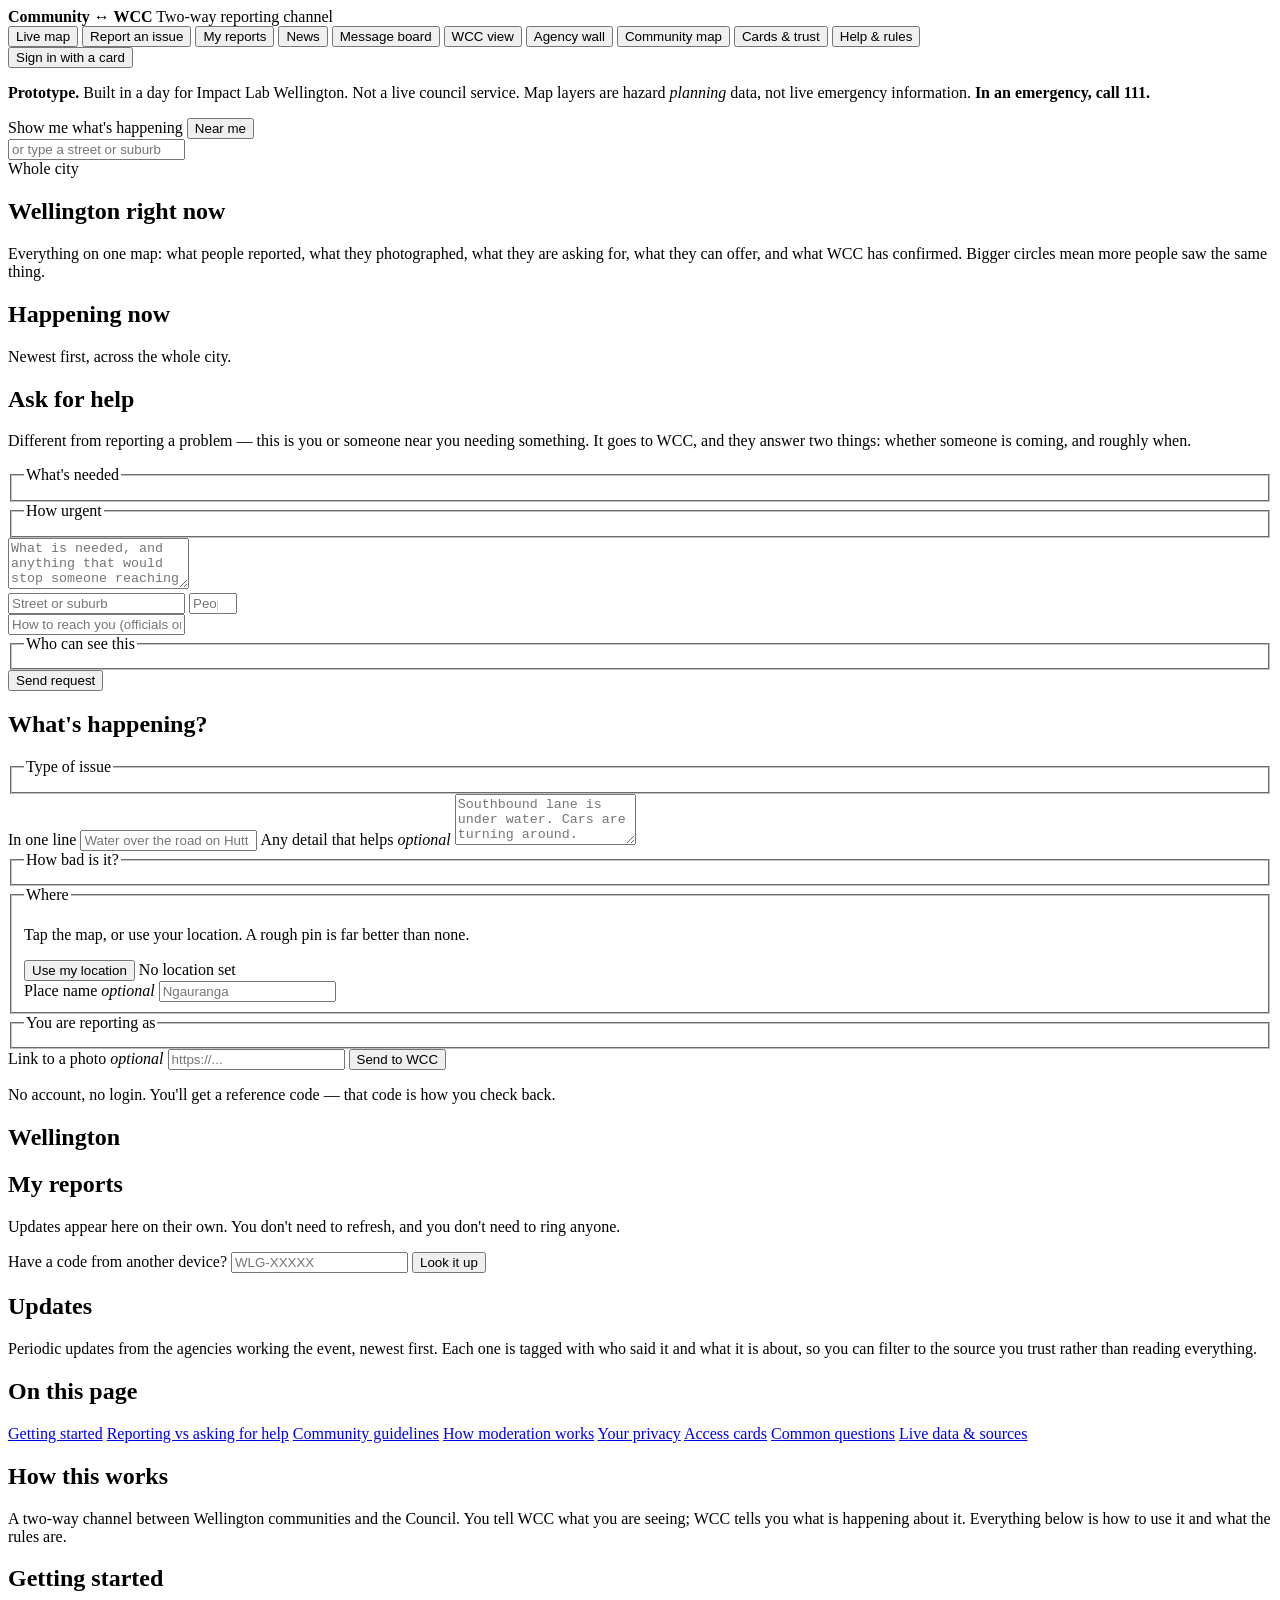
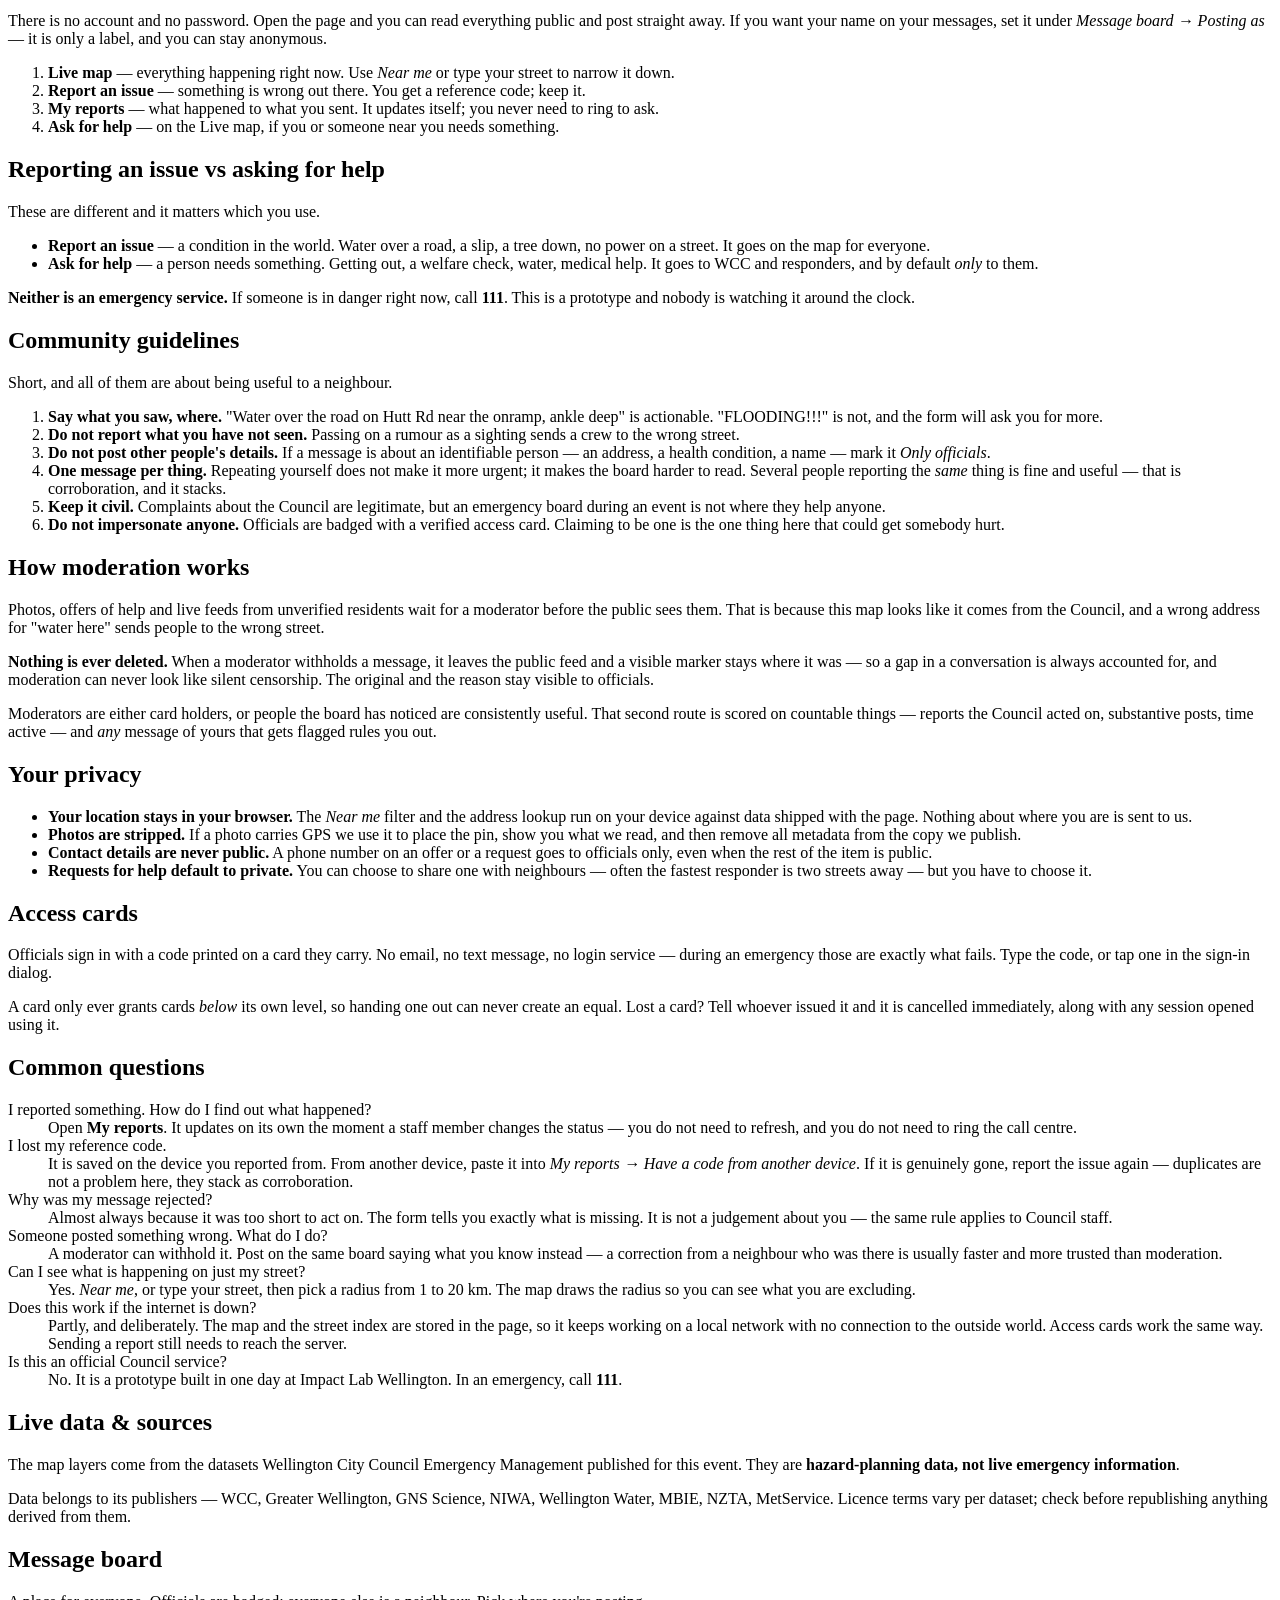
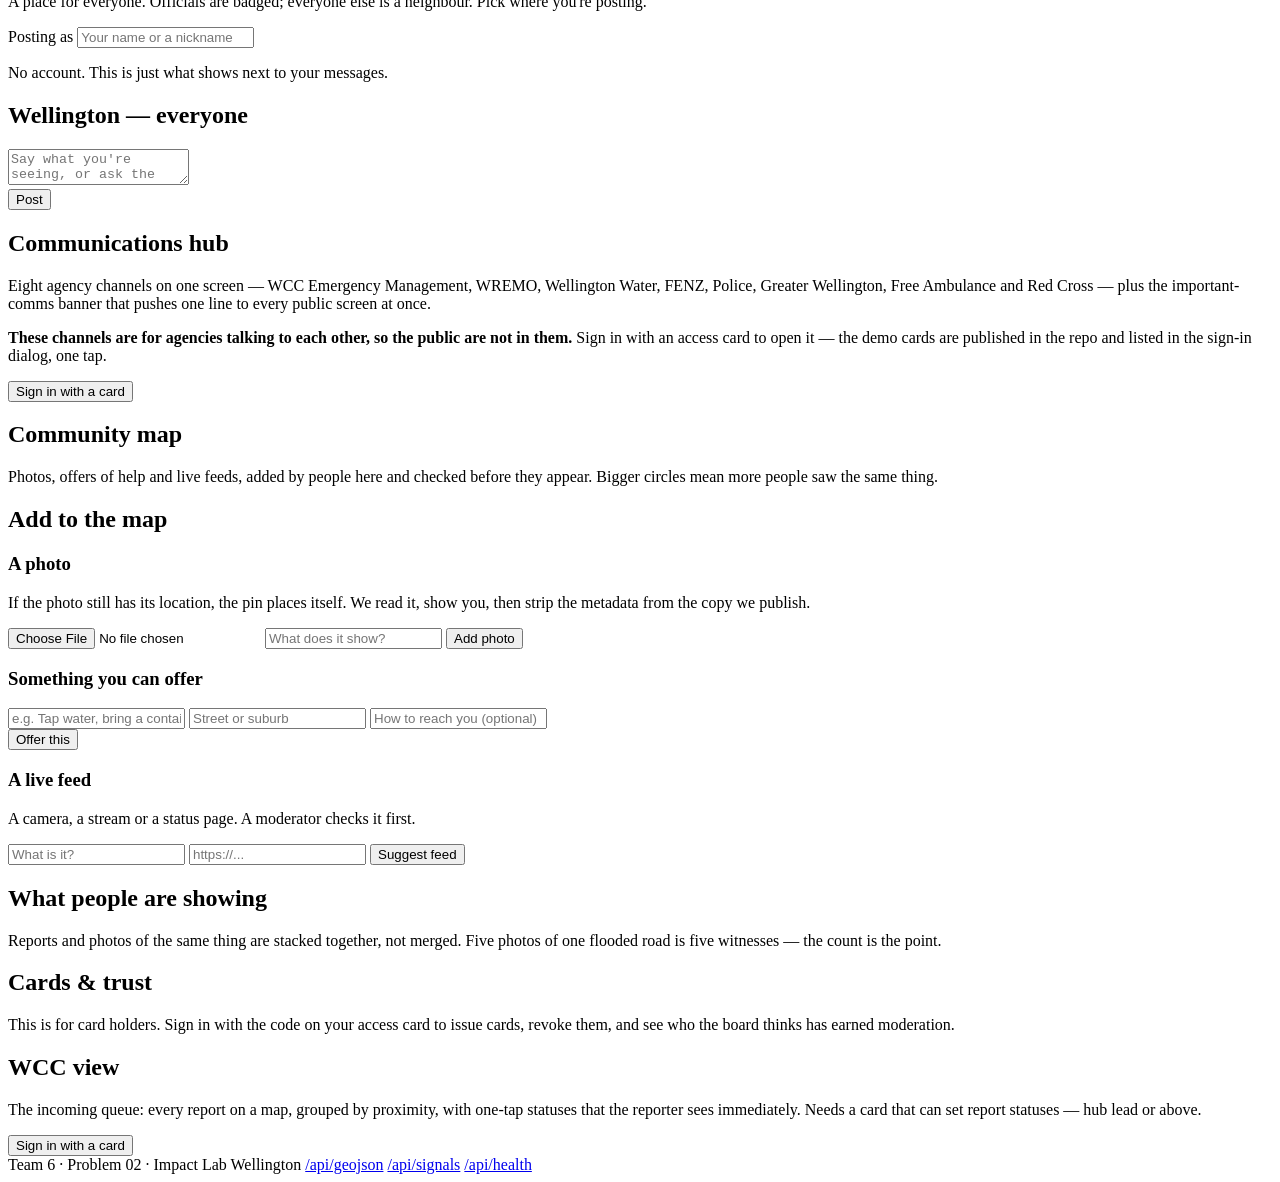
==== web/index.html @ d77b5180 "Restore the comms hub, add agency-tagged news, and an on-site help section The Agency wall and WCC v" ====
<!doctype html>
<html lang="en-NZ">
<head>
<meta charset="utf-8">
<meta name="viewport" content="width=device-width, initial-scale=1, viewport-fit=cover">
<title>Report to WCC — two-way community channel</title>
<meta name="description" content="Report local conditions to Wellington City Council and see what happens to your report. Impact Lab Wellington, Team 6, Problem 02.">
<meta name="color-scheme" content="light dark">
<!-- Inline data URI, not a file: keeps the app to three assets and avoids a
     404 on every page load. -->
<link rel="icon" href="data:image/svg+xml,%3Csvg xmlns='http://www.w3.org/2000/svg' viewBox='0 0 32 32'%3E%3Crect width='32' height='32' rx='7' fill='%230b5cd5'/%3E%3Cpath d='M9 12h14M9 17h10' stroke='white' stroke-width='2.6' stroke-linecap='round'/%3E%3Ccircle cx='22' cy='21' r='3.4' fill='%234cc38a'/%3E%3C/svg%3E">
<link rel="stylesheet" href="/styles.css">
</head>
<body>

<header class="topbar">
  <div class="brand">
    <span class="mark" aria-hidden="true"></span>
    <div>
      <strong>Community &harr; WCC</strong>
      <span class="sub">Two-way reporting channel</span>
    </div>
  </div>
  <nav class="tabs" role="tablist">
    <button class="tab is-active" data-view="live" role="tab">Live map</button>
    <button class="tab" data-view="report" role="tab">Report an issue</button>
    <button class="tab" data-view="mine" role="tab">My reports <span class="pill" id="mine-count" hidden></span></button>
    <button class="tab" data-view="news" role="tab">News</button>
    <button class="tab" data-view="board" role="tab">Message board</button>
    <button class="tab" data-view="ops" role="tab">WCC view</button>
    <button class="tab" data-view="wall" role="tab">Agency wall</button>
    <button class="tab" data-view="community" role="tab">Community map</button>
    <button class="tab" data-view="cards" role="tab">Cards &amp; trust</button>
    <button class="tab" data-view="help" role="tab">Help &amp; rules</button>
  </nav>
  <div class="whoarea">
    <span class="rolebadge" id="role-badge" hidden></span>
    <button class="btn ghost compact" id="signin-btn">Sign in with a card</button>
    <button class="btn ghost compact" id="signout-btn" hidden>Sign out</button>
  </div>
</header>

<!-- Redeem a printed card. No password, no email: the code on the card is the
     whole credential, which is what makes it work with no connectivity to an
     identity provider. -->
<dialog id="signin-dialog">
  <form method="dialog" id="signin-form">
    <h2>Sign in with your card</h2>
    <p class="hint">
      Type the code printed on your access card. It works with no email, no
      text message and no internet — only this server.
    </p>
    <label>
      <span>Card code</span>
      <input id="card-code" placeholder="WCC-XXXX-XXXX-XXXX" maxlength="24"
             autocomplete="off" spellcheck="false">
    </label>
    <p class="error" id="signin-error" hidden></p>

    <div id="demo-cards" hidden>
      <p class="hint" style="margin-bottom:6px">
        <strong>Trying this out?</strong> These demo cards are published in the
        repo. Tap one to sign straight in.
      </p>
      <div class="chips" id="demo-card-list"></div>
    </div>

    <div class="row" style="justify-content:flex-end">
      <button class="btn ghost compact" value="cancel" type="submit">Cancel</button>
      <button class="btn primary compact" id="signin-go" type="button">Sign in</button>
    </div>
  </form>
</dialog>

<!-- Important comms banner. Officials publish one line; it appears at the top
     of every surface at once. Hidden until there is one. -->
<div class="commsbanner" id="comms-banner" role="alert" hidden>
  <span class="cb-tag" id="cb-tag"></span>
  <span class="cb-text" id="cb-text"></span>
  <span class="cb-meta" id="cb-meta"></span>
</div>

<p class="disclaimer" role="note">
  <strong>Prototype.</strong> Built in a day for Impact Lab Wellington. Not a live council service.
  Map layers are hazard <em>planning</em> data, not live emergency information.
  <strong>In an emergency, call 111.</strong>
</p>

<!-- Near-me filter. The coordinates are used in this browser only: filtering
     happens client-side against data the page already has, and nothing about
     where you are is ever sent to the server. -->
<div class="nearbar" id="nearbar">
  <span class="nb-label">Show me what's happening</span>
  <button class="btn ghost compact" id="near-locate">Near me</button>
  <form id="near-form" class="nb-form">
    <input id="near-address" list="near-places" maxlength="80"
           placeholder="or type a street or suburb" autocomplete="off">
    <datalist id="near-places"></datalist>
  </form>
  <div class="chips" id="near-radius"></div>
  <span class="nb-state" id="near-state">Whole city</span>
  <button class="btn ghost compact" id="near-clear" hidden>Show everywhere</button>
</div>

<main>

  <!-- ── Live map: one page, everything happening ───────────── -->
  <section class="view is-active" id="view-live">
    <div class="split live">
      <div class="mapwrap card">
        <div class="maphead">
          <h1>Wellington right now</h1>
          <span class="counter" id="live-counter"></span>
        </div>
        <div class="layers" id="live-layers"></div>
        <div id="map-live" class="map tall"></div>
        <p class="attrib">
          Everything on one map: what people reported, what they photographed,
          what they are asking for, what they can offer, and what WCC has
          confirmed. Bigger circles mean more people saw the same thing.
        </p>
      </div>

      <div class="card scroller">
        <h2>Happening now</h2>
        <p class="hint" id="live-scope">Newest first, across the whole city.</p>
        <div id="live-feed" class="stack"></div>
      </div>
    </div>

    <div class="card adapt" id="adapt-panel" hidden>
      <div class="adapt-head">
        <h2>Climate &amp; equity signal</h2>
        <span class="tag t-private" id="adapt-sample"></span>
      </div>
      <p class="hint" id="adapt-caveat"></p>
      <div id="adapt-findings" class="stack"></div>
      <p class="attrib" id="adapt-sources"></p>
    </div>

    <div class="split live-forms">
      <form class="card" id="help-form">
        <h2>Ask for help</h2>
        <p class="hint">
          Different from reporting a problem — this is you or someone near you
          needing something. It goes to WCC, and they answer two things: whether
          someone is coming, and roughly when.
        </p>
        <fieldset><legend>What's needed</legend><div class="chips" id="need-kinds"></div></fieldset>
        <fieldset><legend>How urgent</legend><div class="chips" id="need-urgency"></div></fieldset>
        <textarea id="help-detail" rows="3" maxlength="1000"
                  placeholder="What is needed, and anything that would stop someone reaching you"></textarea>
        <div class="row">
          <input id="help-place" maxlength="120" placeholder="Street or suburb">
          <input id="help-people" type="number" min="1" max="99" placeholder="People">
        </div>
        <input id="help-contact" maxlength="120" placeholder="How to reach you (officials only)">
        <fieldset><legend>Who can see this</legend><div class="chips" id="help-visibility"></div></fieldset>
        <button class="btn primary" type="submit">Send request</button>
        <p class="error" id="help-error" hidden></p>
        <p class="ok" id="help-ok" hidden></p>
      </form>

      <form class="card" id="issue-form" hidden>
        <h2>Publish an issue</h2>
        <p class="hint">
          WCC confirming something itself, so the map shows what the council
          knows as well as what the public reported.
        </p>
        <input id="issue-title" maxlength="200" placeholder="e.g. Hutt Road southbound lane closed">
        <textarea id="issue-detail" rows="3" maxlength="1000" placeholder="What people need to know"></textarea>
        <input id="issue-place" maxlength="120" placeholder="Street or suburb">
        <fieldset><legend>State</legend><div class="chips" id="issue-states"></div></fieldset>
        <button class="btn primary" type="submit">Publish</button>
        <p class="error" id="issue-error" hidden></p>
      </form>
    </div>
  </section>

  <!-- ── Report ─────────────────────────────────────────────── -->
  <section class="view" id="view-report">
    <div class="split">
      <form id="report-form" class="card" autocomplete="off">
        <h1>What's happening?</h1>

        <fieldset>
          <legend>Type of issue</legend>
          <div class="chips" id="issue-types"></div>
        </fieldset>

        <label>
          <span>In one line</span>
          <input name="title" maxlength="200" required
                 placeholder="Water over the road on Hutt Road">
        </label>

        <label>
          <span>Any detail that helps <em>optional</em></span>
          <textarea name="description" rows="3" maxlength="2000"
                    placeholder="Southbound lane is under water. Cars are turning around."></textarea>
        </label>

        <fieldset>
          <legend>How bad is it?</legend>
          <div class="chips" id="severities"></div>
        </fieldset>

        <fieldset class="location">
          <legend>Where</legend>
          <p class="hint">Tap the map, or use your location. A rough pin is far better than none.</p>
          <div class="row">
            <button type="button" class="btn ghost" id="locate">Use my location</button>
            <output id="location-readout" class="readout">No location set</output>
          </div>
          <label>
            <span>Place name <em>optional</em></span>
            <input name="place_name" maxlength="200" placeholder="Ngauranga">
          </label>
        </fieldset>

        <fieldset>
          <legend>You are reporting as</legend>
          <div class="chips" id="reporter-kinds"></div>
        </fieldset>

        <label>
          <span>Link to a photo <em>optional</em></span>
          <input name="media_url" type="url" maxlength="2000" placeholder="https://...">
        </label>

        <button type="submit" class="btn primary" id="submit-btn">Send to WCC</button>
        <p class="formnote">
          No account, no login. You'll get a reference code — that code is how you check back.
        </p>
        <p class="error" id="report-error" hidden></p>
      </form>

      <div class="mapwrap card">
        <div class="maphead">
          <h2>Wellington</h2>
          <div class="legend" id="legend"></div>
        </div>
        <div id="map-report" class="map"></div>
        <p class="attrib" id="attrib"></p>
      </div>
    </div>

    <!-- success panel -->
    <div class="receipt card" id="receipt" hidden>
      <div class="tick" aria-hidden="true">✓</div>
      <h2>Received by Wellington City Council</h2>
      <p class="lede">Your reference code</p>
      <p class="ref" id="receipt-ref"></p>
      <p class="lede">Write it down or screenshot it. It's saved on this device too.</p>
      <div id="receipt-context" class="context"></div>
      <div class="row">
        <button class="btn primary" id="receipt-track">Track this report</button>
        <button class="btn ghost" id="receipt-again">Report something else</button>
      </div>
    </div>
  </section>

  <!-- ── My reports ─────────────────────────────────────────── -->
  <section class="view" id="view-mine">
    <div class="card">
      <h1>My reports</h1>
      <p class="hint">
        Updates appear here on their own. You don't need to refresh, and you don't need to ring anyone.
      </p>
      <form class="row lookup" id="lookup-form">
        <label class="grow">
          <span>Have a code from another device?</span>
          <input name="reference" placeholder="WLG-XXXXX" maxlength="9">
        </label>
        <button class="btn ghost" type="submit">Look it up</button>
      </form>
      <p class="error" id="lookup-error" hidden></p>
    </div>
    <div id="mine-list" class="stack"></div>
  </section>

  <!-- ── News: periodic updates, tagged by agency ───────────── -->
  <section class="view" id="view-news">
    <div class="card">
      <h1>Updates</h1>
      <p class="hint">
        Periodic updates from the agencies working the event, newest first.
        Each one is tagged with who said it and what it is about, so you can
        filter to the source you trust rather than reading everything.
      </p>
      <div class="filters">
        <div class="chips" id="news-categories"></div>
        <div class="chips" id="news-agencies"></div>
      </div>
    </div>

    <form class="card" id="news-form" hidden>
      <h2>Post an update</h2>
      <p class="hint">Published under an agency's name to the whole city.</p>
      <div class="chips" id="news-post-agency"></div>
      <div class="chips" id="news-post-category"></div>
      <input id="news-title" maxlength="200" placeholder="Headline">
      <textarea id="news-body" rows="3" maxlength="2000" placeholder="What people need to know"></textarea>
      <div class="row">
        <input id="news-area" maxlength="120" placeholder="Area (optional)">
        <input id="news-link" maxlength="500" placeholder="Link (optional)">
      </div>
      <button class="btn primary compact" type="submit">Publish update</button>
      <p class="error" id="news-error" hidden></p>
    </form>

    <div id="news-list" class="stack"></div>
  </section>

  <!-- ── Help, guidelines and rules ─────────────────────────── -->
  <section class="view" id="view-help">
    <div class="split help">
      <nav class="card helpnav">
        <h2>On this page</h2>
        <a href="#help-start">Getting started</a>
        <a href="#help-report">Reporting vs asking for help</a>
        <a href="#help-rules">Community guidelines</a>
        <a href="#help-mod">How moderation works</a>
        <a href="#help-privacy">Your privacy</a>
        <a href="#help-cards">Access cards</a>
        <a href="#help-faq">Common questions</a>
        <a href="#help-data">Live data &amp; sources</a>
      </nav>

      <div class="card helpdoc">
        <h1>How this works</h1>
        <p class="lede">
          A two-way channel between Wellington communities and the Council.
          You tell WCC what you are seeing; WCC tells you what is happening
          about it. Everything below is how to use it and what the rules are.
        </p>

        <h2 id="help-start">Getting started</h2>
        <p>
          There is no account and no password. Open the page and you can
          read everything public and post straight away. If you want your
          name on your messages, set it under <em>Message board → Posting
          as</em> — it is only a label, and you can stay anonymous.
        </p>
        <ol>
          <li><strong>Live map</strong> — everything happening right now.
              Use <em>Near me</em> or type your street to narrow it down.</li>
          <li><strong>Report an issue</strong> — something is wrong out there.
              You get a reference code; keep it.</li>
          <li><strong>My reports</strong> — what happened to what you sent.
              It updates itself; you never need to ring to ask.</li>
          <li><strong>Ask for help</strong> — on the Live map, if you or
              someone near you needs something.</li>
        </ol>

        <h2 id="help-report">Reporting an issue vs asking for help</h2>
        <p>
          These are different and it matters which you use.
        </p>
        <ul>
          <li><strong>Report an issue</strong> — a condition in the world.
              Water over a road, a slip, a tree down, no power on a street.
              It goes on the map for everyone.</li>
          <li><strong>Ask for help</strong> — a person needs something.
              Getting out, a welfare check, water, medical help. It goes to
              WCC and responders, and by default <em>only</em> to them.</li>
        </ul>
        <p>
          <strong>Neither is an emergency service.</strong> If someone is in
          danger right now, call <strong>111</strong>. This is a prototype and
          nobody is watching it around the clock.
        </p>

        <h2 id="help-rules">Community guidelines</h2>
        <p>Short, and all of them are about being useful to a neighbour.</p>
        <ol>
          <li><strong>Say what you saw, where.</strong> "Water over the road
              on Hutt Rd near the onramp, ankle deep" is actionable.
              "FLOODING!!!" is not, and the form will ask you for more.</li>
          <li><strong>Do not report what you have not seen.</strong> Passing on
              a rumour as a sighting sends a crew to the wrong street.</li>
          <li><strong>Do not post other people's details.</strong> If a
              message is about an identifiable person — an address, a health
              condition, a name — mark it <em>Only officials</em>.</li>
          <li><strong>One message per thing.</strong> Repeating yourself does
              not make it more urgent; it makes the board harder to read.
              Several people reporting the <em>same</em> thing is fine and
              useful — that is corroboration, and it stacks.</li>
          <li><strong>Keep it civil.</strong> Complaints about the Council are
              legitimate, but an emergency board during an event is not where
              they help anyone.</li>
          <li><strong>Do not impersonate anyone.</strong> Officials are badged
              with a verified access card. Claiming to be one is the one thing
              here that could get somebody hurt.</li>
        </ol>

        <h2 id="help-mod">How moderation works</h2>
        <p>
          Photos, offers of help and live feeds from unverified residents wait
          for a moderator before the public sees them. That is because this
          map looks like it comes from the Council, and a wrong address for
          "water here" sends people to the wrong street.
        </p>
        <p>
          <strong>Nothing is ever deleted.</strong> When a moderator withholds
          a message, it leaves the public feed and a visible marker stays where
          it was — so a gap in a conversation is always accounted for, and
          moderation can never look like silent censorship. The original and
          the reason stay visible to officials.
        </p>
        <p>
          Moderators are either card holders, or people the board has noticed
          are consistently useful. That second route is scored on countable
          things — reports the Council acted on, substantive posts, time active
          — and <em>any</em> message of yours that gets flagged rules you out.
        </p>

        <h2 id="help-privacy">Your privacy</h2>
        <ul>
          <li><strong>Your location stays in your browser.</strong> The
              <em>Near me</em> filter and the address lookup run on your
              device against data shipped with the page. Nothing about where
              you are is sent to us.</li>
          <li><strong>Photos are stripped.</strong> If a photo carries GPS we
              use it to place the pin, show you what we read, and then remove
              all metadata from the copy we publish.</li>
          <li><strong>Contact details are never public.</strong> A phone
              number on an offer or a request goes to officials only, even
              when the rest of the item is public.</li>
          <li><strong>Requests for help default to private.</strong> You can
              choose to share one with neighbours — often the fastest
              responder is two streets away — but you have to choose it.</li>
        </ul>

        <h2 id="help-cards">Access cards</h2>
        <p>
          Officials sign in with a code printed on a card they carry. No email,
          no text message, no login service — during an emergency those are
          exactly what fails. Type the code, or tap one in the sign-in dialog.
        </p>
        <p>
          A card only ever grants cards <em>below</em> its own level, so
          handing one out can never create an equal. Lost a card? Tell whoever
          issued it and it is cancelled immediately, along with any session
          opened using it.
        </p>

        <h2 id="help-faq">Common questions</h2>
        <dl class="faq">
          <dt>I reported something. How do I find out what happened?</dt>
          <dd>Open <strong>My reports</strong>. It updates on its own the
              moment a staff member changes the status — you do not need to
              refresh, and you do not need to ring the call centre.</dd>

          <dt>I lost my reference code.</dt>
          <dd>It is saved on the device you reported from. From another
              device, paste it into <em>My reports → Have a code from another
              device</em>. If it is genuinely gone, report the issue again —
              duplicates are not a problem here, they stack as corroboration.</dd>

          <dt>Why was my message rejected?</dt>
          <dd>Almost always because it was too short to act on. The form tells
              you exactly what is missing. It is not a judgement about you —
              the same rule applies to Council staff.</dd>

          <dt>Someone posted something wrong. What do I do?</dt>
          <dd>A moderator can withhold it. Post on the same board saying what
              you know instead — a correction from a neighbour who was there
              is usually faster and more trusted than moderation.</dd>

          <dt>Can I see what is happening on just my street?</dt>
          <dd>Yes. <em>Near me</em>, or type your street, then pick a radius
              from 1 to 20 km. The map draws the radius so you can see what
              you are excluding.</dd>

          <dt>Does this work if the internet is down?</dt>
          <dd>Partly, and deliberately. The map and the street index are
              stored in the page, so it keeps working on a local network with
              no connection to the outside world. Access cards work the same
              way. Sending a report still needs to reach the server.</dd>

          <dt>Is this an official Council service?</dt>
          <dd>No. It is a prototype built in one day at Impact Lab Wellington.
              In an emergency, call <strong>111</strong>.</dd>
        </dl>

        <h2 id="help-data">Live data &amp; sources</h2>
        <p>
          The map layers come from the datasets Wellington City Council
          Emergency Management published for this event. They are
          <strong>hazard-planning data, not live emergency information</strong>.
        </p>
        <ul class="links" id="help-links"></ul>
        <p class="attrib">
          Data belongs to its publishers — WCC, Greater Wellington, GNS
          Science, NIWA, Wellington Water, MBIE, NZTA, MetService. Licence
          terms vary per dataset; check before republishing anything derived
          from them.
        </p>
      </div>
    </div>
  </section>

  <!-- ── Message board (public) ─────────────────────────────── -->
  <section class="view" id="view-board">
    <div class="split boards">
      <div class="card">
        <h1>Message board</h1>
        <p class="hint">
          A place for everyone. Officials are badged; everyone else is a neighbour.
          Pick where you're posting.
        </p>
        <div class="channels" id="board-channels"></div>
        <div class="whoami">
          <label>
            <span>Posting as</span>
            <input id="display-name" maxlength="80" placeholder="Your name or a nickname">
          </label>
          <p class="hint">No account. This is just what shows next to your messages.</p>
        </div>
      </div>

      <div class="card chatpane">
        <div class="chathead">
          <h2 id="board-title">Wellington — everyone</h2>
          <span class="counter" id="board-count"></span>
        </div>
        <div class="messages" id="board-messages"></div>
        <form class="composer" id="board-composer">
          <textarea id="board-body" rows="2" maxlength="2000"
                    placeholder="Say what you're seeing, or ask the neighbourhood…"></textarea>
          <div class="composer-row">
            <div class="chips" id="board-visibility"></div>
            <button class="btn primary compact" type="submit">Post</button>
          </div>
          <p class="hint" id="visibility-hint"></p>
          <p class="error" id="board-error" hidden></p>
        </form>
      </div>
    </div>
  </section>

  <!-- ── Agency wall (officials) ────────────────────────────── -->
  <section class="view" id="view-wall">
    <div id="wall-locked" class="card locked">
      <h1>Communications hub</h1>
      <p class="hint">
        Eight agency channels on one screen — WCC Emergency Management, WREMO,
        Wellington Water, FENZ, Police, Greater Wellington, Free Ambulance and
        Red Cross — plus the important-comms banner that pushes one line to
        every public screen at once.
      </p>
      <p class="hint">
        <strong>These channels are for agencies talking to each other, so the
        public are not in them.</strong> Sign in with an access card to open it —
        the demo cards are published in the repo and listed in the sign-in
        dialog, one tap.
      </p>
      <button class="btn primary compact" id="wall-signin">Sign in with a card</button>
    </div>

    <div id="wall-panel" hidden>
    <div class="card bannerctl">
      <h1>Important comms</h1>
      <p class="hint">
        One line, pushed to the top of every public screen at once. Clearing it is
        another entry in the log, not a deletion — you can always say what was
        showing and for how long.
      </p>
      <form class="row" id="banner-form">
        <div class="chips" id="banner-levels"></div>
        <input id="banner-text" class="grow" maxlength="500"
               placeholder="e.g. Orange heavy rain warning until 8pm…">
        <button class="btn primary compact" type="submit">Publish</button>
        <button class="btn ghost compact" type="button" id="banner-clear">Clear</button>
      </form>
    </div>

    <p class="demowarn">
      <strong>Demo data.</strong> These are real agencies, but every message below is
      invented for this prototype. None of these organisations wrote any of it, and
      it does not describe a real incident.
    </p>

    <div class="wall" id="agency-wall"></div>
    </div>
  </section>

  <!-- ── Community map ──────────────────────────────────────── -->
  <section class="view" id="view-community">
    <div class="split wide">
      <div class="mapwrap card">
        <div class="maphead">
          <h2>Community map</h2>
          <span class="counter" id="community-counter"></span>
        </div>
        <div id="map-community" class="map"></div>
        <p class="attrib">
          Photos, offers of help and live feeds, added by people here and checked
          before they appear. Bigger circles mean more people saw the same thing.
        </p>
      </div>

      <div class="card scroller">
        <div id="mod-queue-wrap" hidden>
          <h2>Waiting for you <span class="pill" id="queue-count">0</span></h2>
          <p class="hint">
            Nothing here is public yet. Approving puts it on the map; declining
            leaves it visible to its author and to you, never deleted.
          </p>
          <div id="mod-queue" class="stack"></div>
          <hr style="border:0;border-top:1px solid var(--line);margin:16px 0">
        </div>

        <h2>Add to the map</h2>

        <form id="evidence-form" class="community-form">
          <h3>A photo</h3>
          <p class="hint" id="exif-hint">
            If the photo still has its location, the pin places itself. We read it,
            show you, then strip the metadata from the copy we publish.
          </p>
          <input type="file" id="evidence-file" accept="image/jpeg,image/png">
          <input id="evidence-caption" maxlength="200" placeholder="What does it show?">
          <p class="exifreadout" id="exif-readout" hidden></p>
          <button class="btn primary compact" type="submit">Add photo</button>
          <p class="error" id="evidence-error" hidden></p>
        </form>

        <form id="resource-form" class="community-form">
          <h3>Something you can offer</h3>
          <div class="chips" id="resource-kinds"></div>
          <input id="resource-detail" maxlength="200" placeholder="e.g. Tap water, bring a container">
          <input id="resource-place" maxlength="120" placeholder="Street or suburb">
          <input id="resource-contact" maxlength="120" placeholder="How to reach you (optional)">
          <div class="chips" id="resource-visibility"></div>
          <button class="btn primary compact" type="submit">Offer this</button>
          <p class="error" id="resource-error" hidden></p>
        </form>

        <form id="feed-form" class="community-form">
          <h3>A live feed</h3>
          <p class="hint">A camera, a stream or a status page. A moderator checks it first.</p>
          <div class="chips" id="feed-kinds"></div>
          <input id="feed-label" maxlength="120" placeholder="What is it?">
          <input id="feed-url" type="url" maxlength="500" placeholder="https://...">
          <button class="btn primary compact" type="submit">Suggest feed</button>
          <p class="error" id="feed-error" hidden></p>
        </form>
      </div>
    </div>

    <div class="card" style="margin-top:16px">
      <h2>What people are showing</h2>
      <p class="hint">
        Reports and photos of the same thing are stacked together, not merged.
        Five photos of one flooded road is five witnesses — the count is the point.
      </p>
      <div id="stack-list" class="stack"></div>
    </div>
  </section>

  <!-- ── Cards & trust (card holders only) ──────────────────── -->
  <section class="view" id="view-cards">
    <div id="cards-locked" class="card">
      <h1>Cards &amp; trust</h1>
      <p class="hint">
        This is for card holders. Sign in with the code on your access card to
        issue cards, revoke them, and see who the board thinks has earned
        moderation.
      </p>
    </div>

    <div id="cards-panel" hidden>
      <div class="split boards">
        <div class="card">
          <h1>Issue a card</h1>
          <p class="hint">
            Hand the printed card over in person. Whoever holds it is that
            person, so treat it like a key — and revoke it the moment it goes
            missing.
          </p>
          <form id="issue-form">
            <label>
              <span>Who is it for</span>
              <input id="issue-holder" maxlength="80" placeholder="Name or role, e.g. Aro Valley hub lead">
            </label>
            <fieldset>
              <legend>Permission level</legend>
              <div class="chips" id="issue-roles"></div>
            </fieldset>
            <label>
              <span>Note <em>optional</em></span>
              <input id="issue-note" maxlength="200" placeholder="Why this card exists">
            </label>
            <button class="btn primary" type="submit">Issue card</button>
            <p class="error" id="issue-error" hidden></p>
          </form>
        </div>

        <div class="card">
          <h2>Issued cards</h2>
          <p class="hint">Codes are never shown again — only their hashes are kept.</p>
          <div id="cards-list" class="stack"></div>
        </div>
      </div>

      <div class="card" style="margin-top:16px">
        <h2>Earned trust</h2>
        <p class="hint">
          Who the board thinks is worth moderation, scored on countable
          behaviour. Any message of theirs that has been flagged rules them out
          entirely. Automation can grant a community moderator card and nothing
          higher — a moderator cannot issue cards, so the bot can never
          manufacture an official.
        </p>
        <div class="row">
          <button class="btn primary compact" id="trust-run">Promote everyone eligible</button>
          <span class="at" id="trust-summary"></span>
        </div>
        <div id="trust-list" class="stack"></div>
      </div>
    </div>
  </section>

  <!-- ── WCC ops ────────────────────────────────────────────── -->
  <section class="view" id="view-ops">
    <div id="ops-locked" class="card locked">
      <h1>WCC view</h1>
      <p class="hint">
        The incoming queue: every report on a map, grouped by proximity, with
        one-tap statuses that the reporter sees immediately. Needs a card that
        can set report statuses — hub lead or above.
      </p>
      <button class="btn primary compact" id="ops-signin">Sign in with a card</button>
    </div>

    <div id="ops-panel" hidden>
    <div class="split wide">
      <div class="mapwrap card">
        <div class="maphead">
          <h2>Incoming reports</h2>
          <span class="counter" id="ops-counter"></span>
        </div>
        <div id="map-ops" class="map"></div>
        <p class="attrib">Click a pin to open the report.</p>
      </div>
      <div class="card scroller">
        <h2>Queue</h2>
        <p class="hint">
          Reports within 250&nbsp;m of each other, of the same type, inside six hours are
          grouped as one issue. Tap a status — the reporter sees it immediately.
        </p>
        <div id="ops-list" class="stack"></div>
      </div>
    </div>
    </div>
  </section>

</main>

<footer>
  <span>Team 6 · Problem 02 · Impact Lab Wellington</span>
  <a href="/api/geojson">/api/geojson</a>
  <a href="/api/signals">/api/signals</a>
  <a href="/api/health">/api/health</a>
</footer>

<script src="/app.js"></script>
</body>
</html>
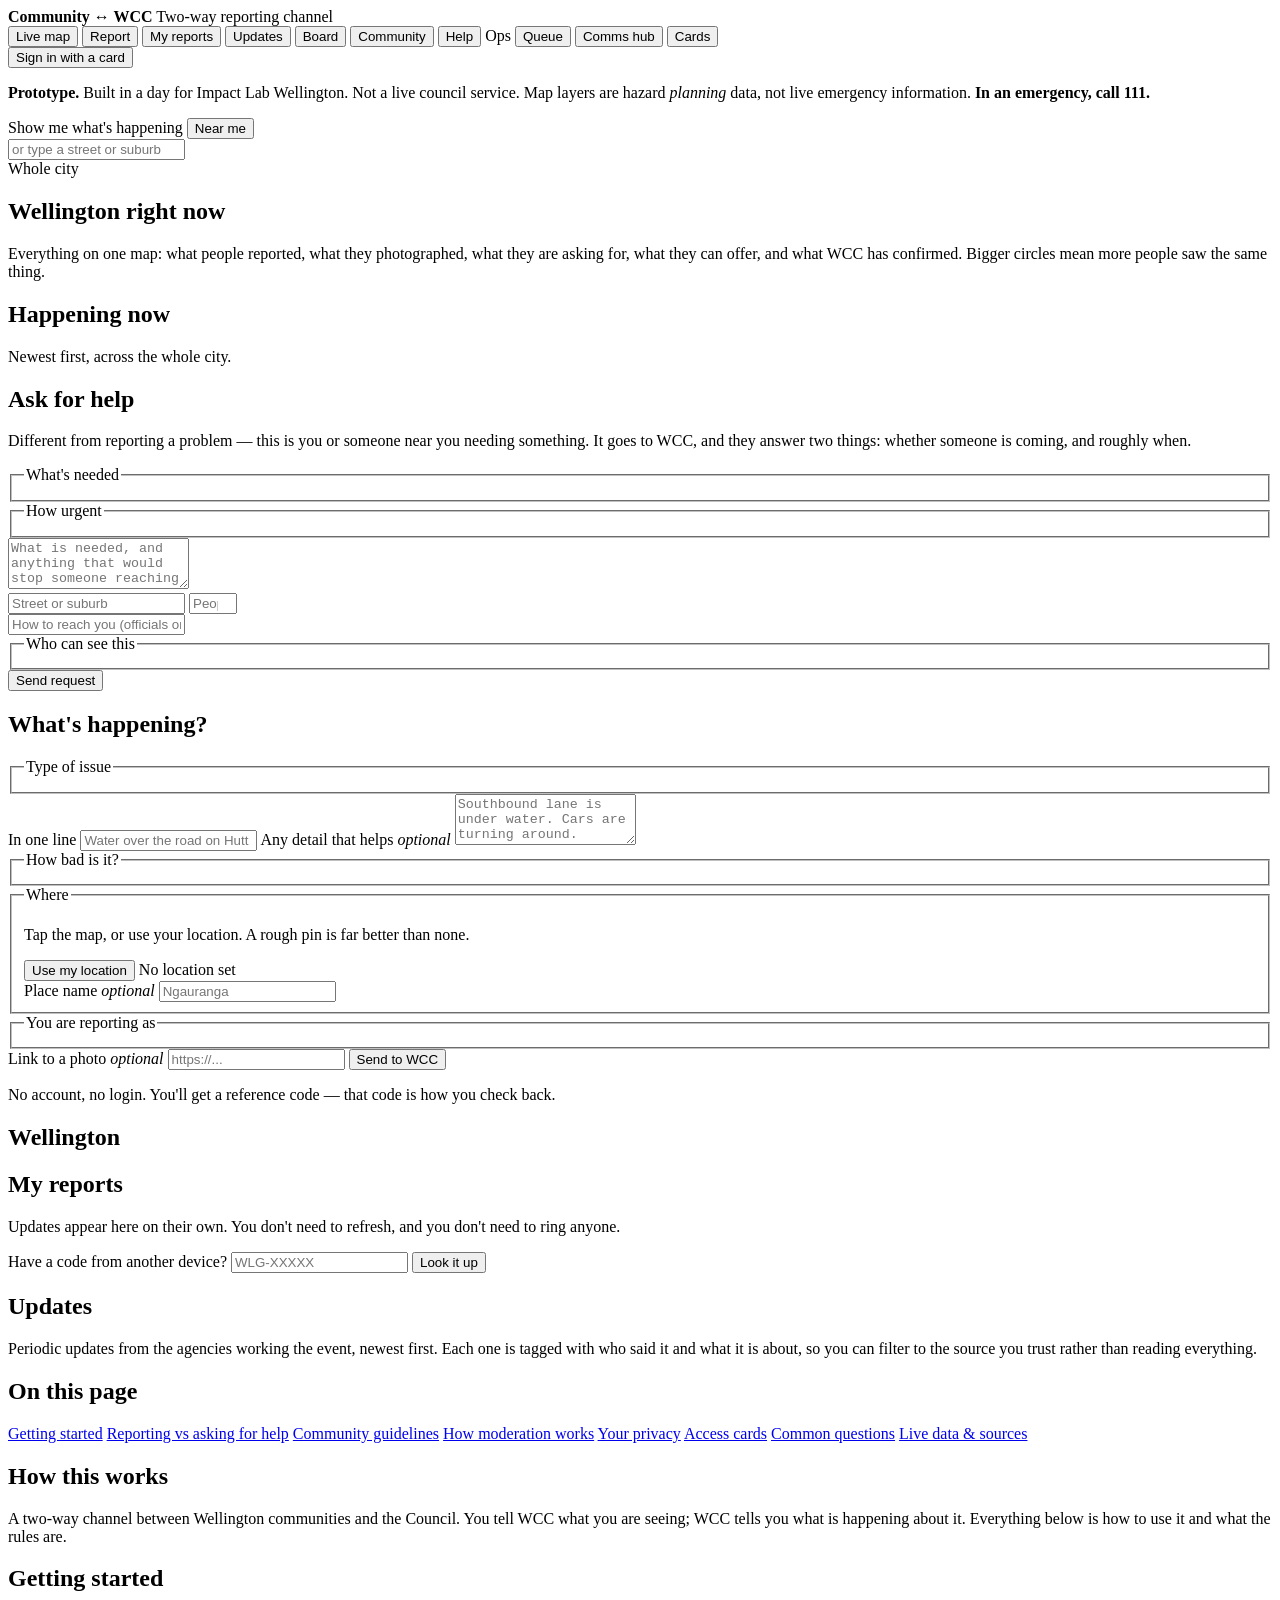
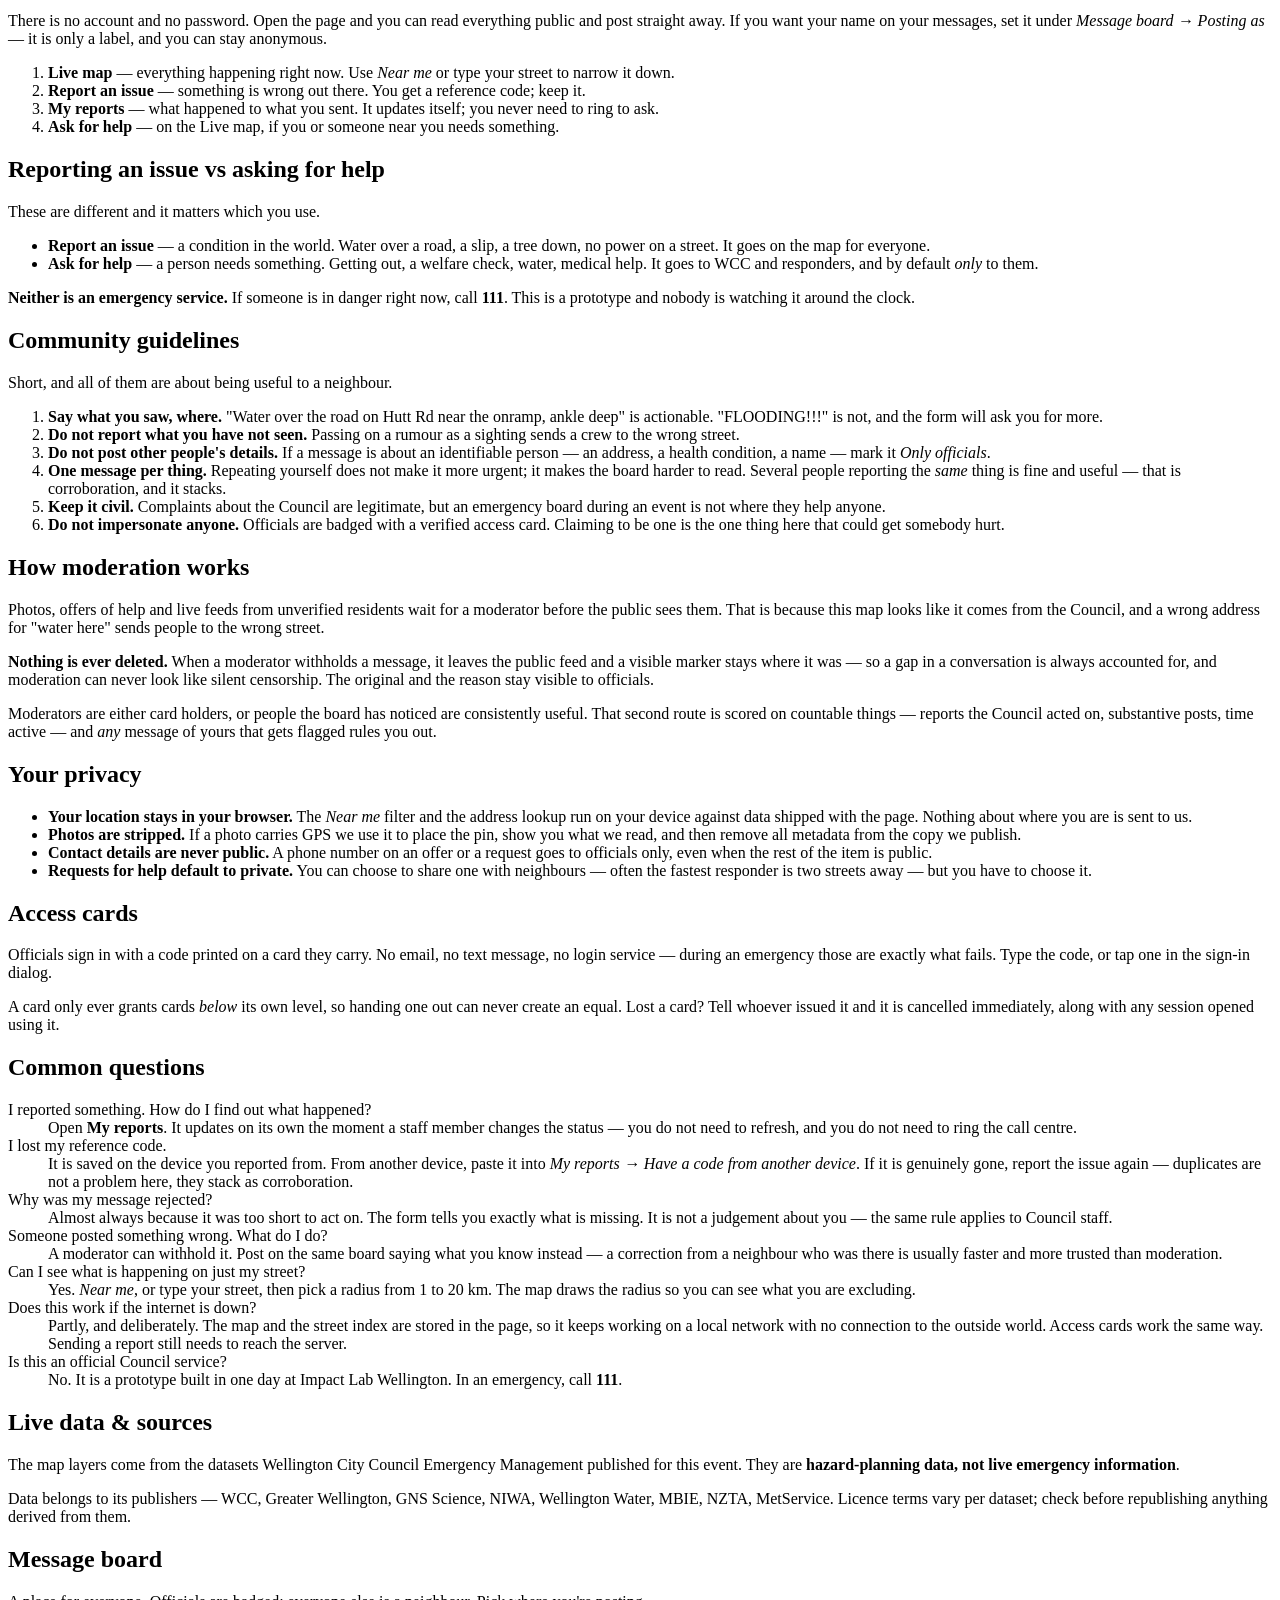
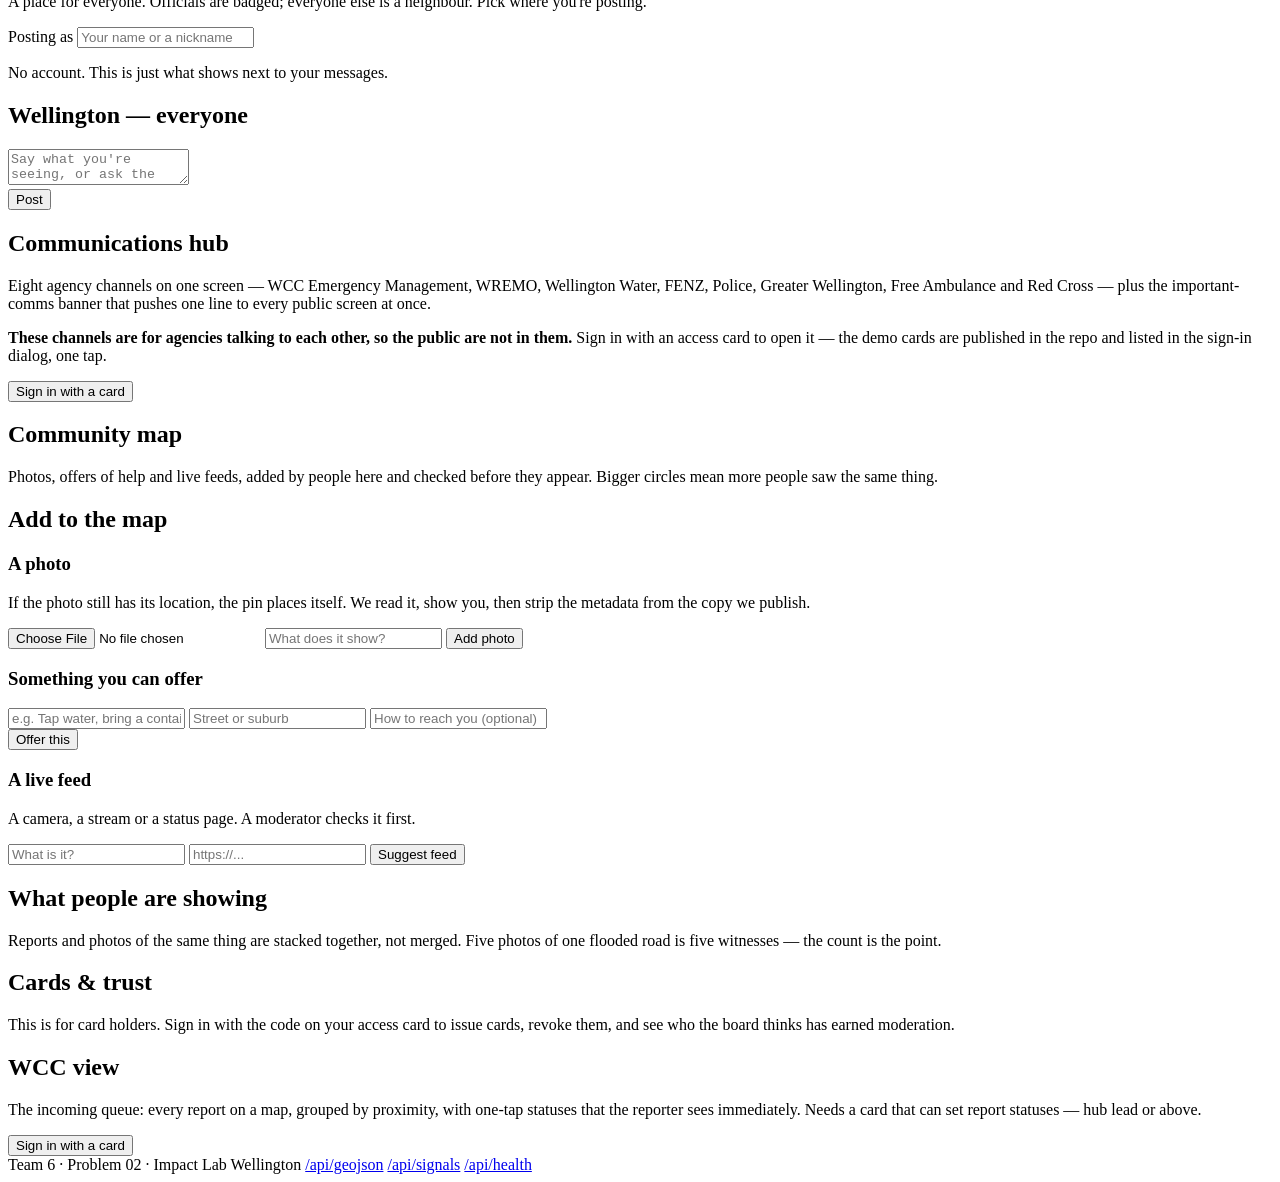
==== commit 84577f6b: "Close the two-way loop, restructure the nav, and give it a design direction Auditing every direction" ====
--- a/web/index.html
+++ b/web/index.html
@@ -23,15 +23,17 @@
   </div>
   <nav class="tabs" role="tablist">
     <button class="tab is-active" data-view="live" role="tab">Live map</button>
-    <button class="tab" data-view="report" role="tab">Report an issue</button>
+    <button class="tab" data-view="report" role="tab">Report</button>
     <button class="tab" data-view="mine" role="tab">My reports <span class="pill" id="mine-count" hidden></span></button>
-    <button class="tab" data-view="news" role="tab">News</button>
-    <button class="tab" data-view="board" role="tab">Message board</button>
-    <button class="tab" data-view="ops" role="tab">WCC view</button>
-    <button class="tab" data-view="wall" role="tab">Agency wall</button>
-    <button class="tab" data-view="community" role="tab">Community map</button>
-    <button class="tab" data-view="cards" role="tab">Cards &amp; trust</button>
-    <button class="tab" data-view="help" role="tab">Help &amp; rules</button>
+    <button class="tab" data-view="news" role="tab">Updates</button>
+    <button class="tab" data-view="board" role="tab">Board</button>
+    <button class="tab" data-view="community" role="tab">Community</button>
+    <button class="tab" data-view="help" role="tab">Help</button>
+    <span class="tabsplit" aria-hidden="true"></span>
+    <span class="tabgroup">Ops</span>
+    <button class="tab" data-view="ops" role="tab">Queue</button>
+    <button class="tab" data-view="wall" role="tab">Comms hub</button>
+    <button class="tab" data-view="cards" role="tab">Cards</button>
   </nav>
   <div class="whoarea">
     <span class="rolebadge" id="role-badge" hidden></span>
@@ -575,6 +577,13 @@
         <button class="btn ghost compact" type="button" id="banner-clear">Clear</button>
       </form>
     </div>
+
+    <p class="demowarn" id="wall-readonly" hidden>
+      <strong>Read-only.</strong> You are seeing the inter-agency channels
+      without a card, so the whole operating picture is visible for this demo.
+      Posting still needs an official card — nobody can put words in an
+      agency's mouth — and anything an agency marked internal stays hidden.
+    </p>
 
     <p class="demowarn">
       <strong>Demo data.</strong> These are real agencies, but every message below is
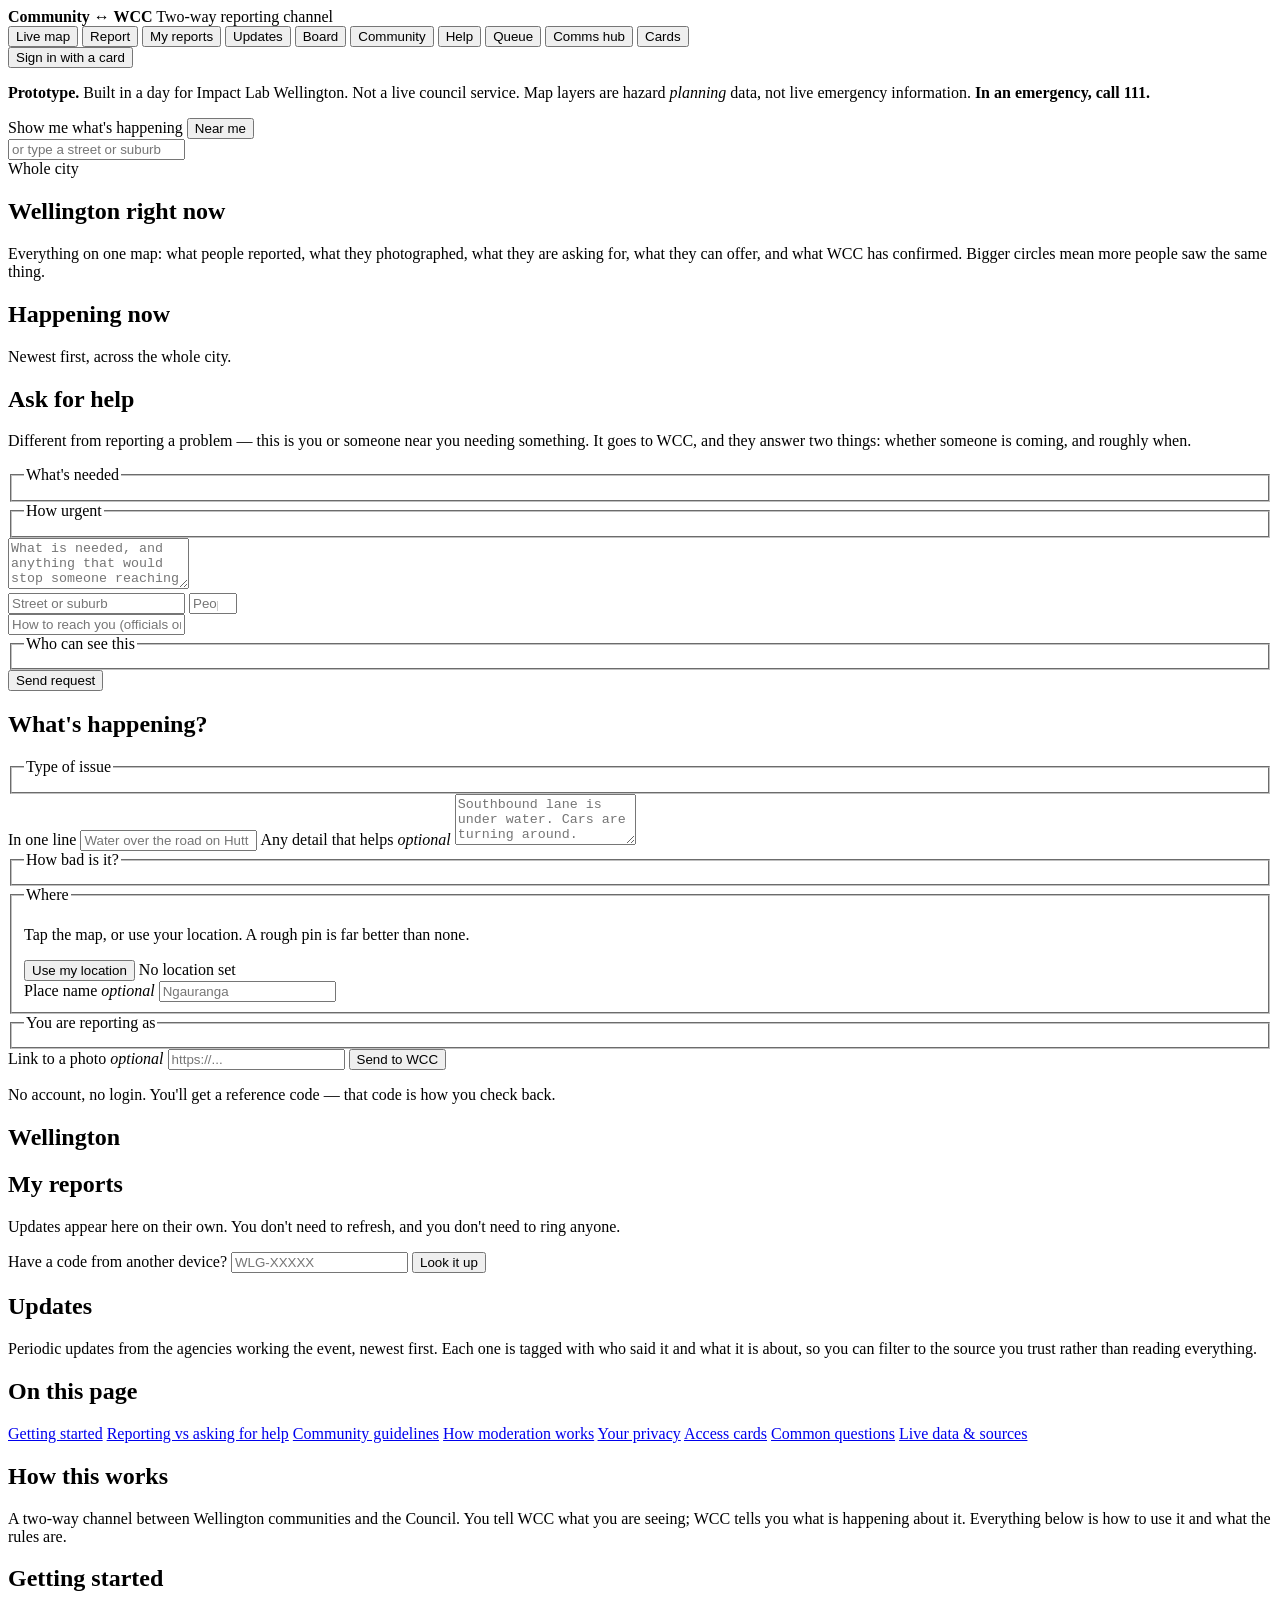
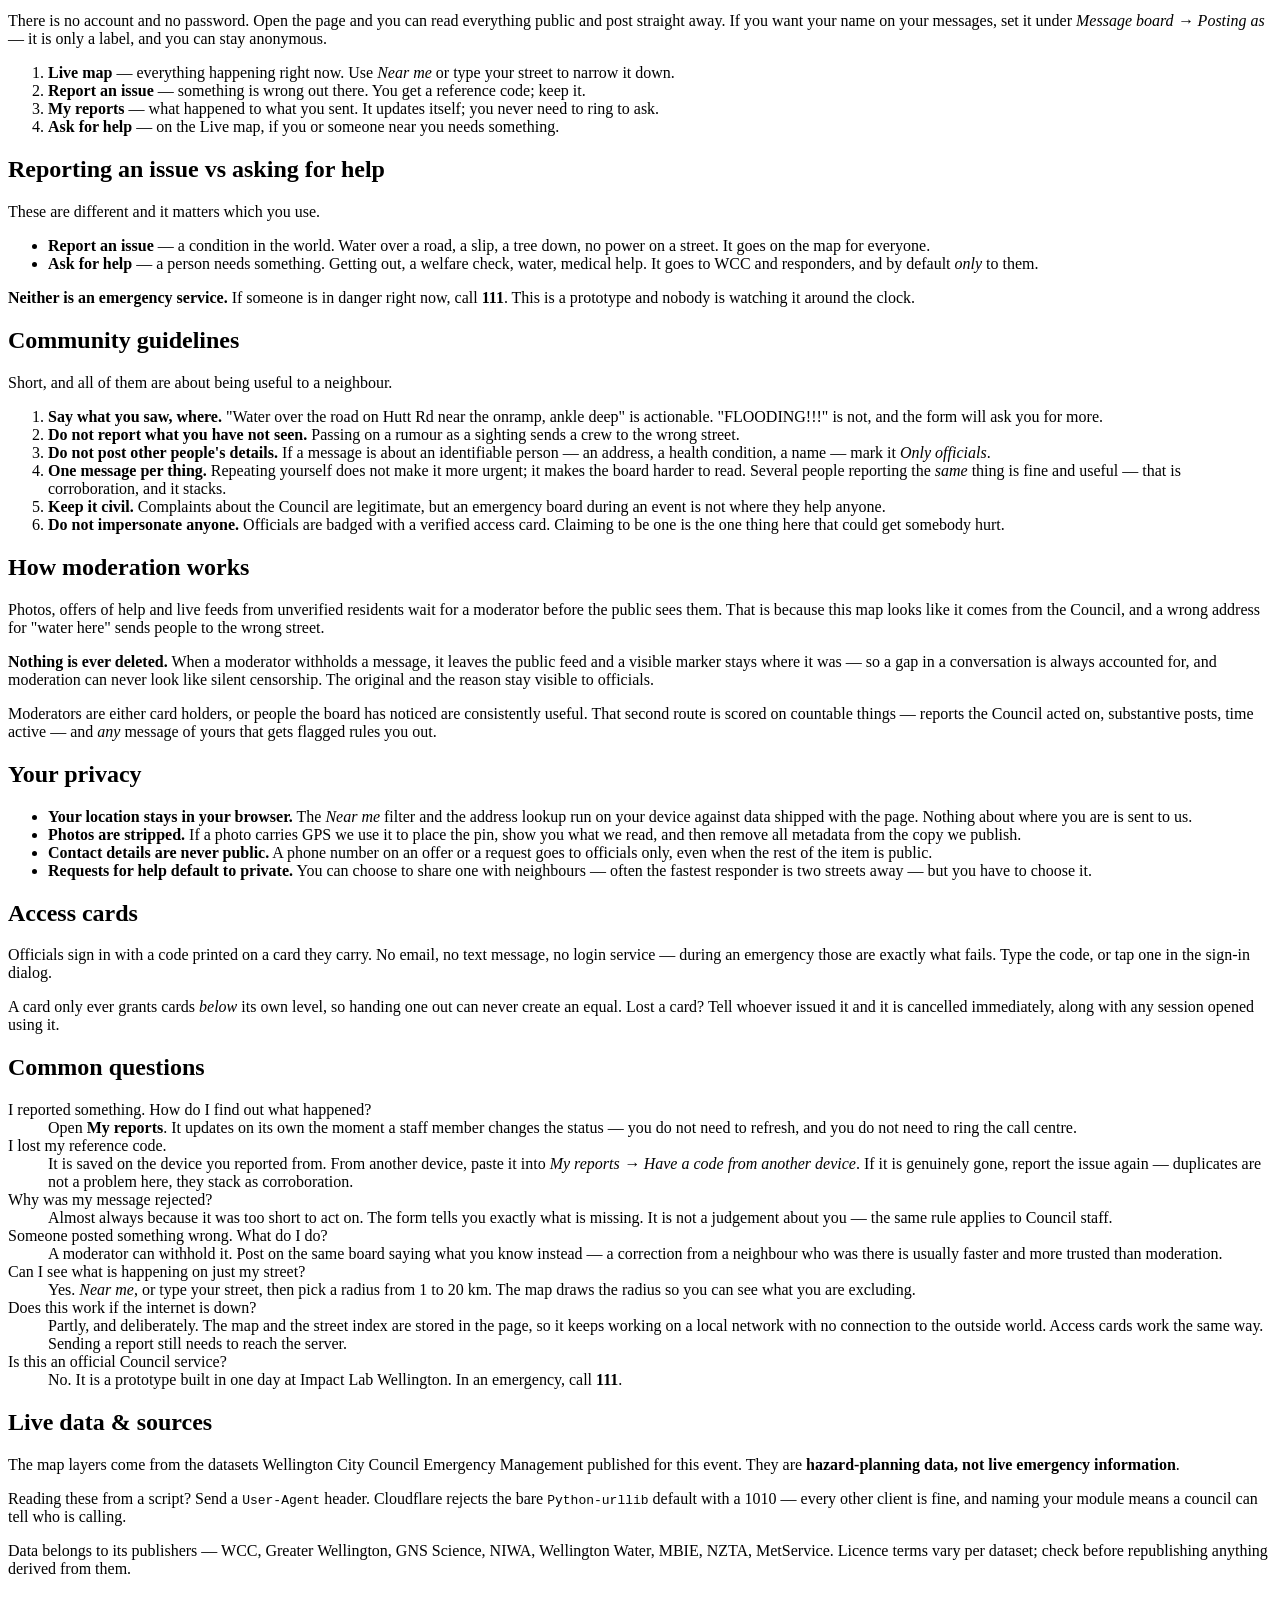
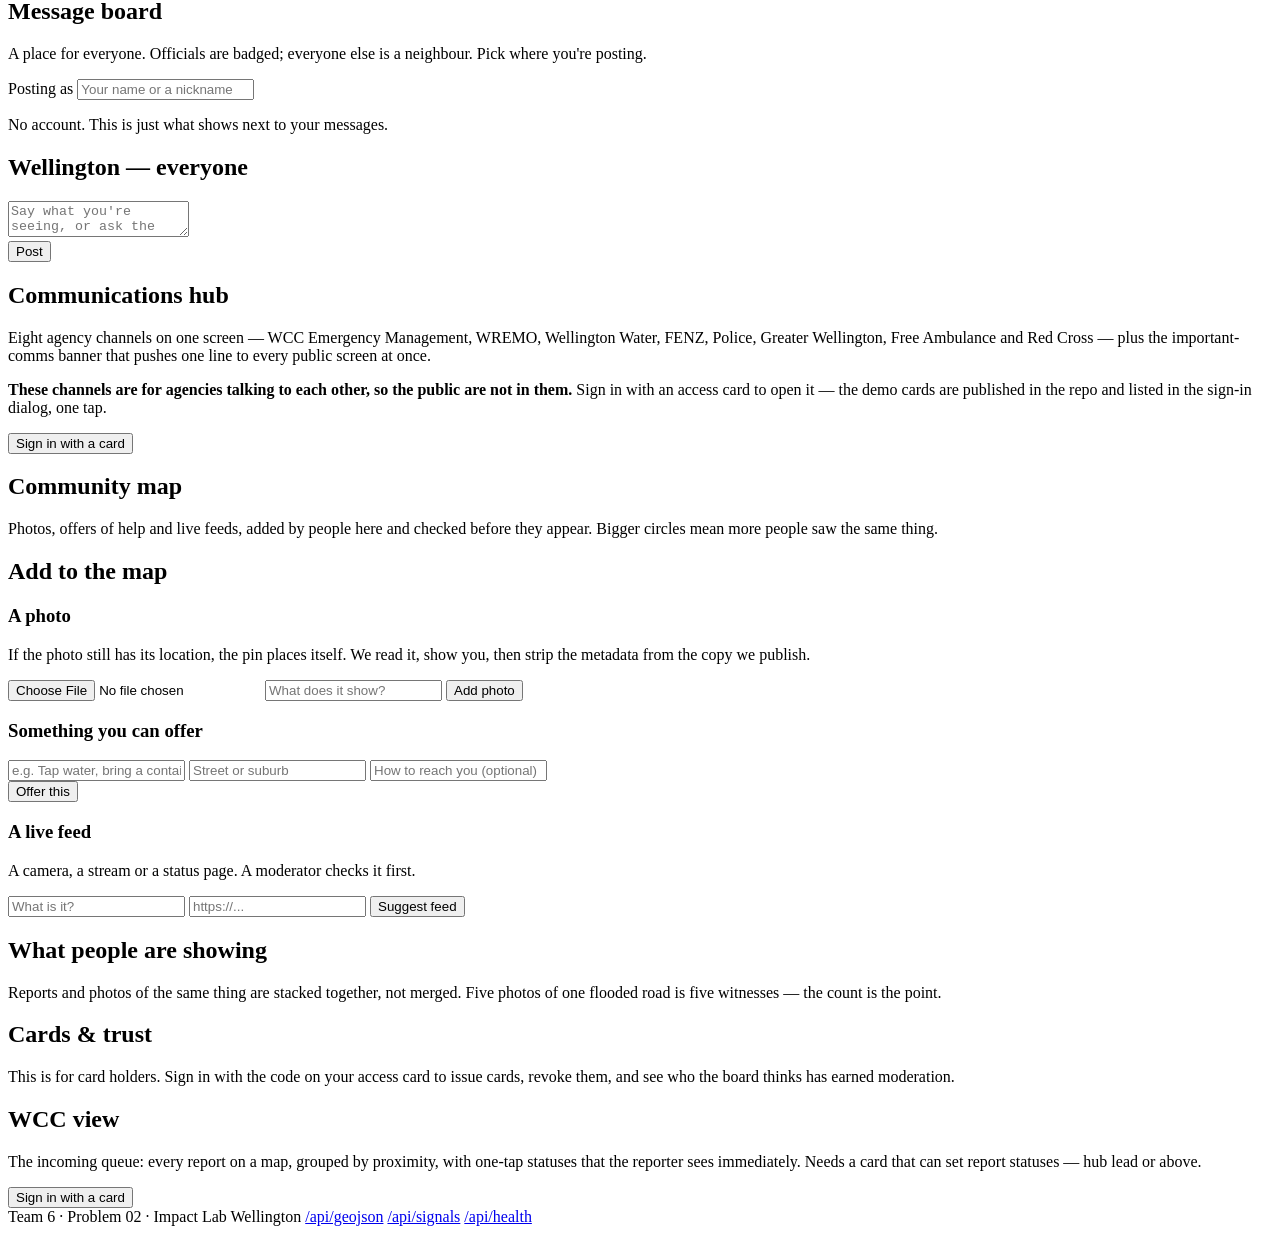
==== commit df453ea5: "Add an end-to-end smoke suite, colour-coded folder tabs, and two real fixes tests/smoke.py walks eve" ====
--- a/web/index.html
+++ b/web/index.html
@@ -21,19 +21,17 @@
       <span class="sub">Two-way reporting channel</span>
     </div>
   </div>
-  <nav class="tabs" role="tablist">
-    <button class="tab is-active" data-view="live" role="tab">Live map</button>
-    <button class="tab" data-view="report" role="tab">Report</button>
-    <button class="tab" data-view="mine" role="tab">My reports <span class="pill" id="mine-count" hidden></span></button>
-    <button class="tab" data-view="news" role="tab">Updates</button>
-    <button class="tab" data-view="board" role="tab">Board</button>
-    <button class="tab" data-view="community" role="tab">Community</button>
-    <button class="tab" data-view="help" role="tab">Help</button>
-    <span class="tabsplit" aria-hidden="true"></span>
-    <span class="tabgroup">Ops</span>
-    <button class="tab" data-view="ops" role="tab">Queue</button>
-    <button class="tab" data-view="wall" role="tab">Comms hub</button>
-    <button class="tab" data-view="cards" role="tab">Cards</button>
+  <nav class="tabs" role="tablist" aria-label="Sections">
+    <button class="tab g-view is-active" data-view="live" role="tab">Live map</button>
+    <button class="tab g-mine" data-view="report" role="tab">Report</button>
+    <button class="tab g-mine" data-view="mine" role="tab">My reports <span class="pill" id="mine-count" hidden></span></button>
+    <button class="tab g-comm" data-view="news" role="tab">Updates</button>
+    <button class="tab g-comm" data-view="board" role="tab">Board</button>
+    <button class="tab g-comm" data-view="community" role="tab">Community</button>
+    <button class="tab g-help" data-view="help" role="tab">Help</button>
+    <button class="tab g-ops" data-view="ops" role="tab">Queue</button>
+    <button class="tab g-ops" data-view="wall" role="tab">Comms hub</button>
+    <button class="tab g-ops" data-view="cards" role="tab">Cards</button>
   </nav>
   <div class="whoarea">
     <span class="rolebadge" id="role-badge" hidden></span>
@@ -115,6 +113,7 @@
           <span class="counter" id="live-counter"></span>
         </div>
         <div class="layers" id="live-layers"></div>
+        <p class="realnote" id="real-note" hidden></p>
         <div id="map-live" class="map tall"></div>
         <p class="attrib">
           Everything on one map: what people reported, what they photographed,
@@ -493,6 +492,12 @@
           <strong>hazard-planning data, not live emergency information</strong>.
         </p>
         <ul class="links" id="help-links"></ul>
+        <p class="hint">
+          Reading these from a script? Send a <code>User-Agent</code> header.
+          Cloudflare rejects the bare <code>Python-urllib</code> default with a
+          1010 — every other client is fine, and naming your module means a
+          council can tell who is calling.
+        </p>
         <p class="attrib">
           Data belongs to its publishers — WCC, Greater Wellington, GNS
           Science, NIWA, Wellington Water, MBIE, NZTA, MetService. Licence
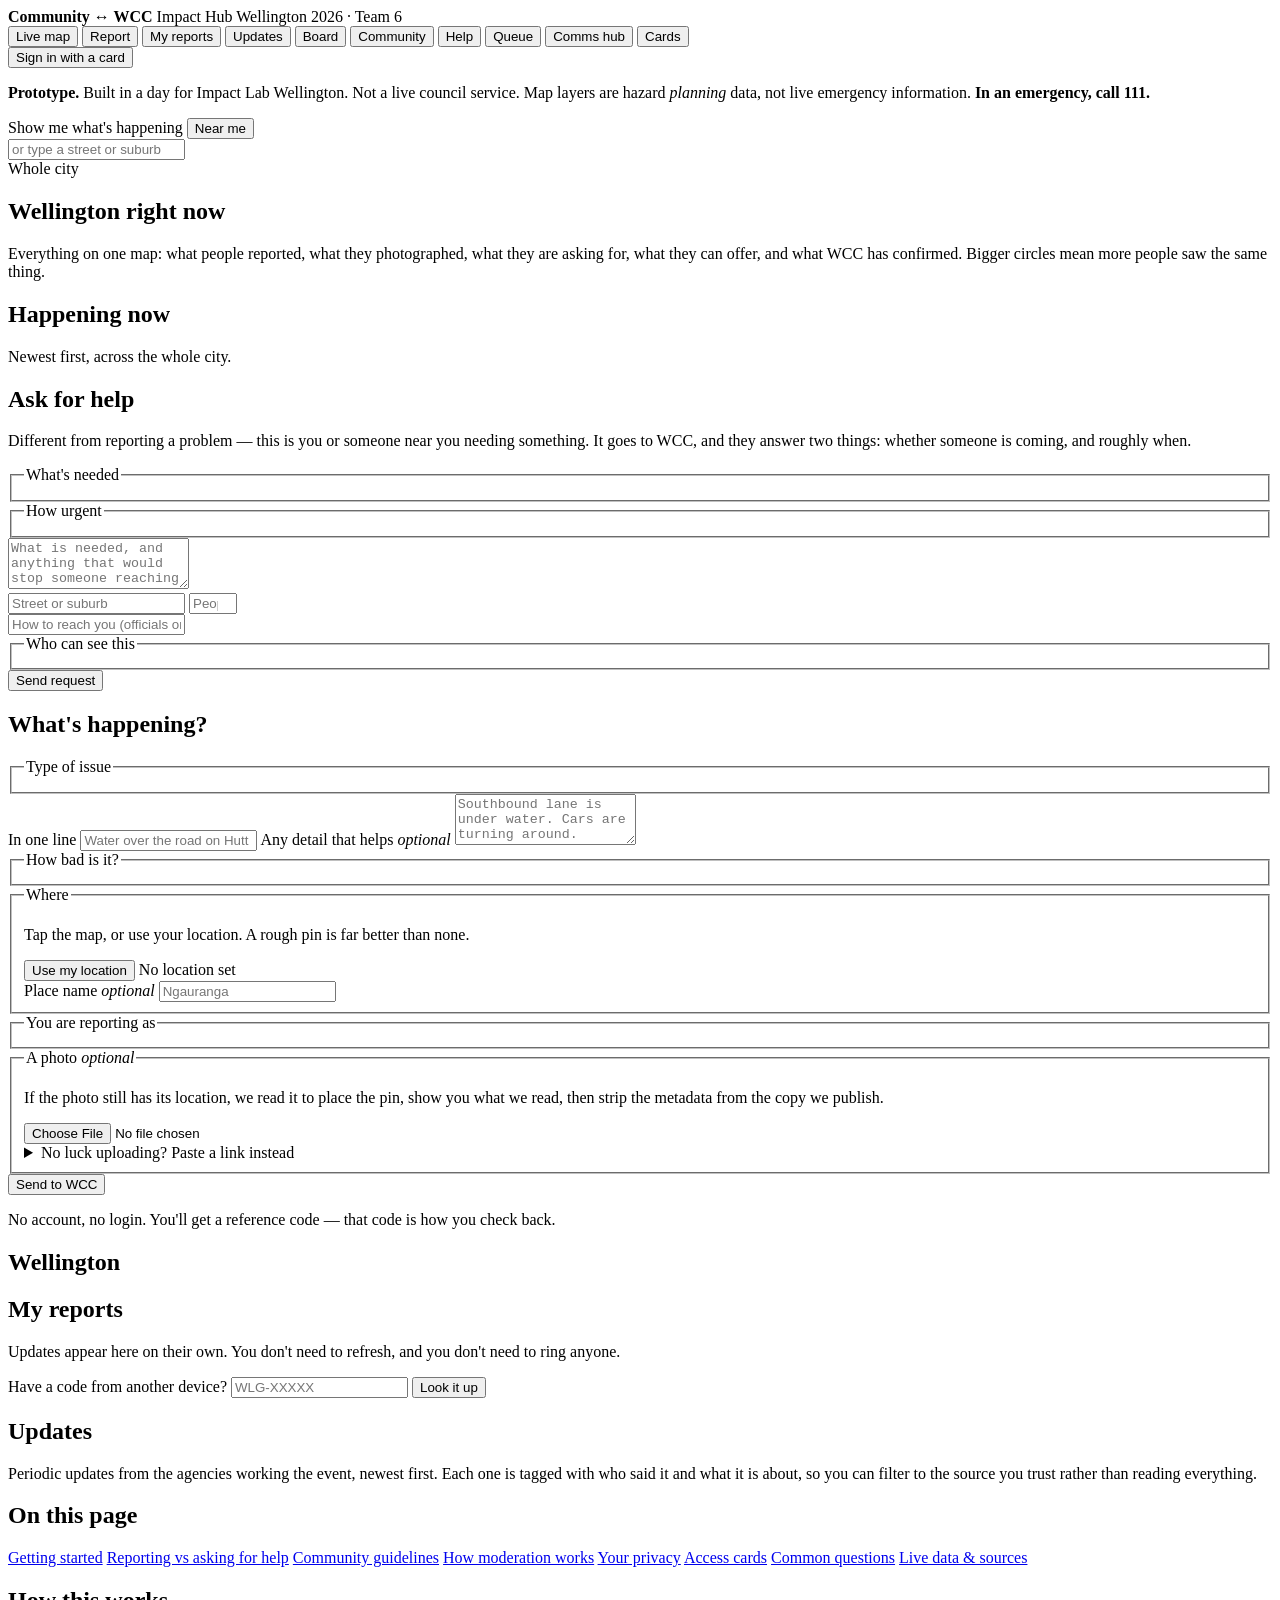
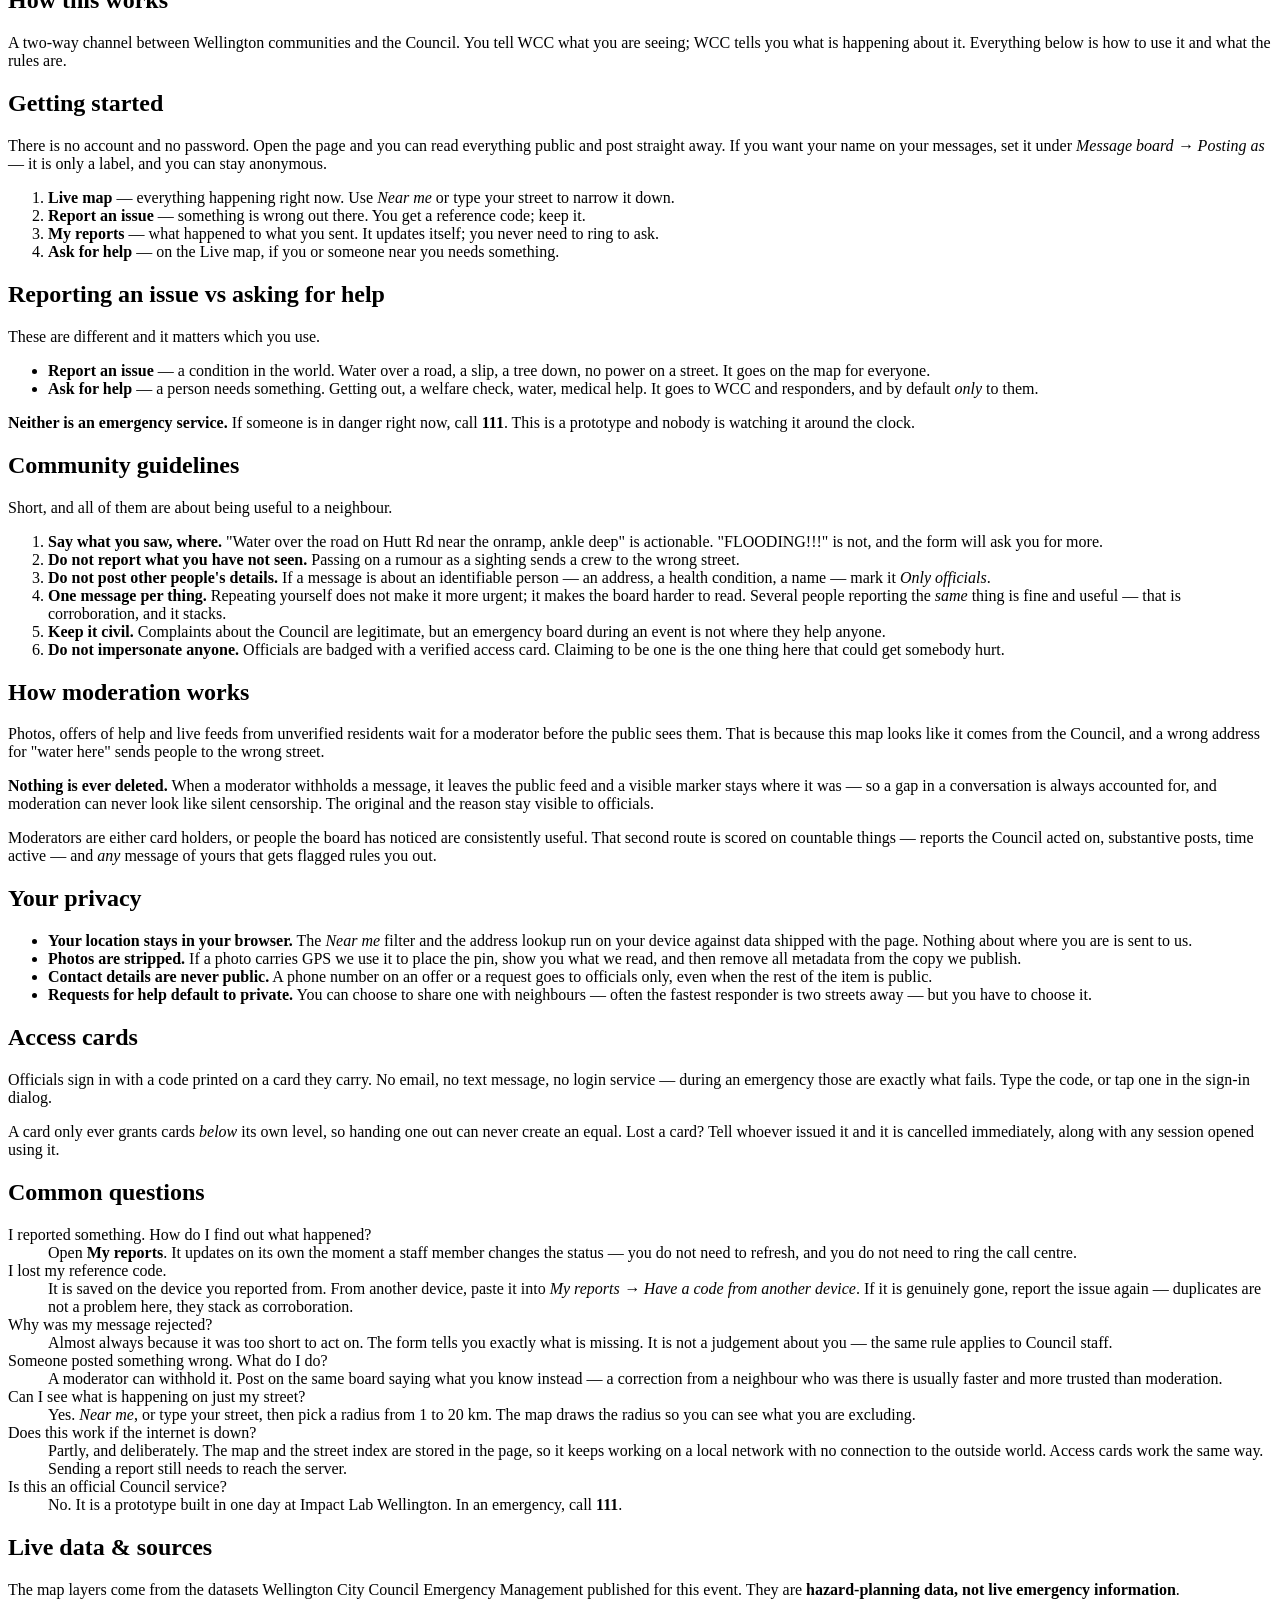
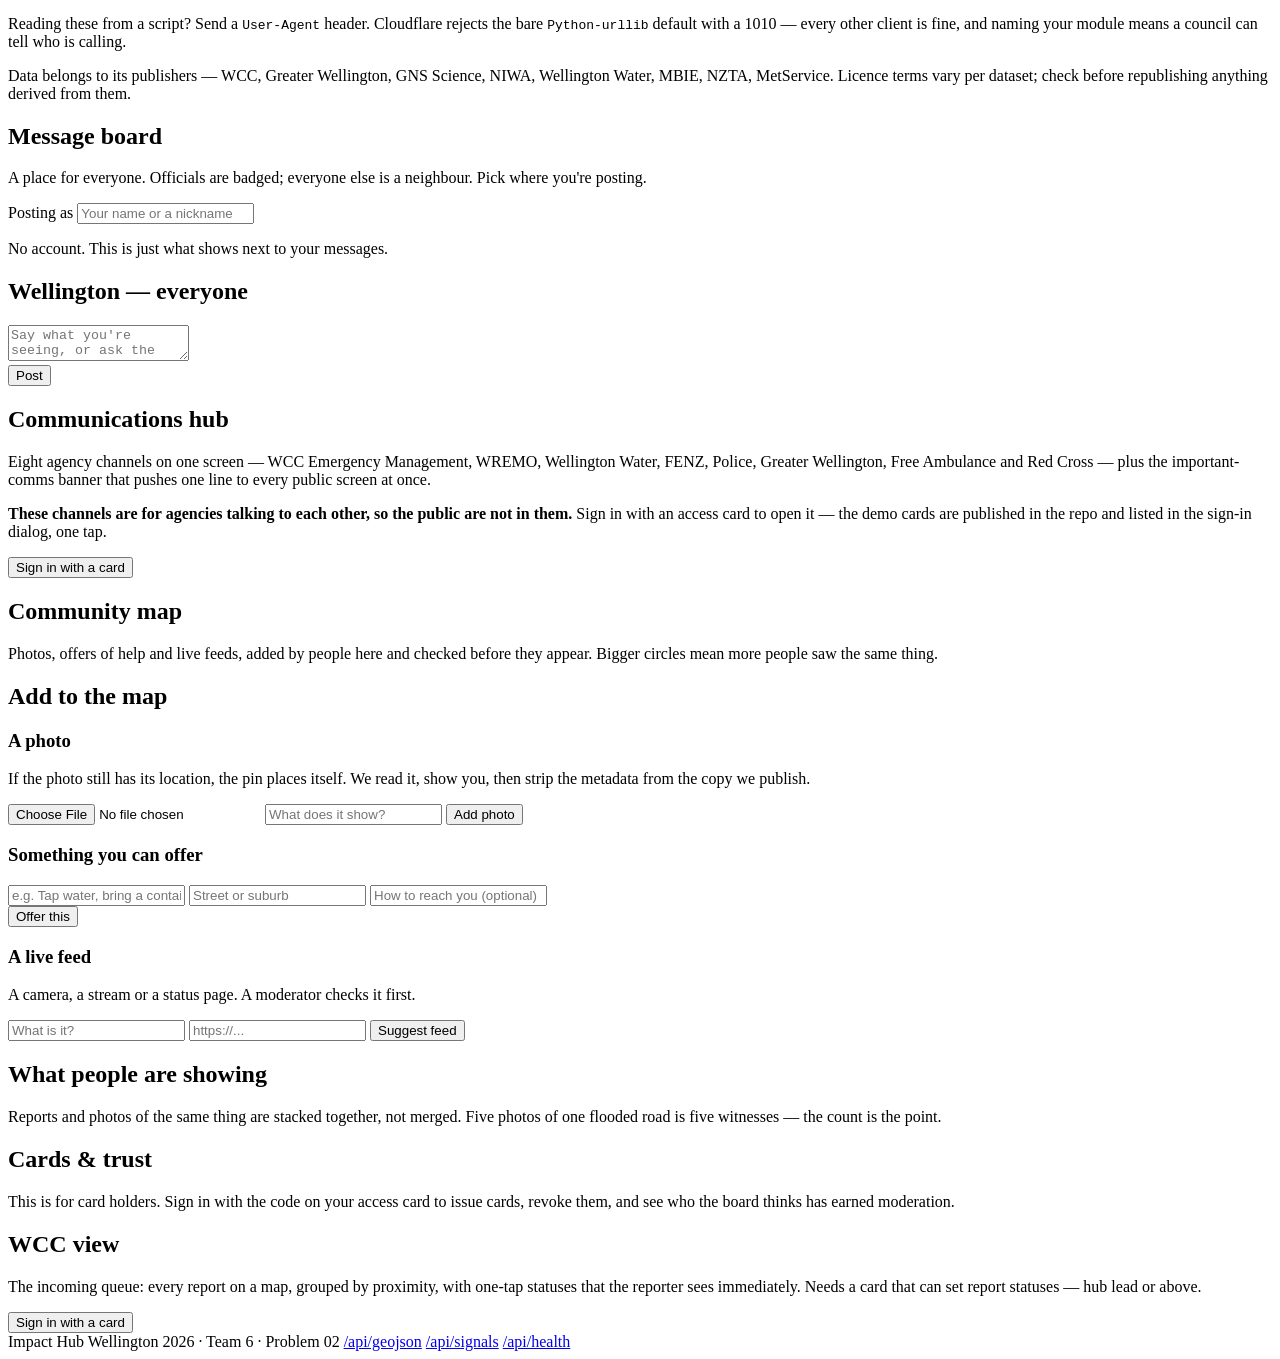
==== commit 0f54689b: "Photo upload on reports, fallback hosts, clickable pins, and the product name Reports can attach a p" ====
--- a/web/index.html
+++ b/web/index.html
@@ -3,7 +3,7 @@
 <head>
 <meta charset="utf-8">
 <meta name="viewport" content="width=device-width, initial-scale=1, viewport-fit=cover">
-<title>Report to WCC — two-way community channel</title>
+<title>Impact Hub Wellington 2026 · Team 6 — Community ↔ WCC</title>
 <meta name="description" content="Report local conditions to Wellington City Council and see what happens to your report. Impact Lab Wellington, Team 6, Problem 02.">
 <meta name="color-scheme" content="light dark">
 <!-- Inline data URI, not a file: keeps the app to three assets and avoids a
@@ -18,20 +18,20 @@
     <span class="mark" aria-hidden="true"></span>
     <div>
       <strong>Community &harr; WCC</strong>
-      <span class="sub">Two-way reporting channel</span>
+      <span class="sub">Impact Hub Wellington 2026 · Team 6</span>
     </div>
   </div>
   <nav class="tabs" role="tablist" aria-label="Sections">
-    <button class="tab g-view is-active" data-view="live" role="tab">Live map</button>
-    <button class="tab g-mine" data-view="report" role="tab">Report</button>
-    <button class="tab g-mine" data-view="mine" role="tab">My reports <span class="pill" id="mine-count" hidden></span></button>
-    <button class="tab g-comm" data-view="news" role="tab">Updates</button>
-    <button class="tab g-comm" data-view="board" role="tab">Board</button>
-    <button class="tab g-comm" data-view="community" role="tab">Community</button>
-    <button class="tab g-help" data-view="help" role="tab">Help</button>
-    <button class="tab g-ops" data-view="ops" role="tab">Queue</button>
-    <button class="tab g-ops" data-view="wall" role="tab">Comms hub</button>
-    <button class="tab g-ops" data-view="cards" role="tab">Cards</button>
+    <button class="tab g-view is-active" data-view="live" role="tab" id="tab-live" aria-controls="view-live">Live map</button>
+    <button class="tab g-mine" data-view="report" role="tab" id="tab-report" aria-controls="view-report">Report</button>
+    <button class="tab g-mine" data-view="mine" role="tab" id="tab-mine" aria-controls="view-mine">My reports <span class="pill" id="mine-count" hidden></span></button>
+    <button class="tab g-comm" data-view="news" role="tab" id="tab-news" aria-controls="view-news">Updates</button>
+    <button class="tab g-comm" data-view="board" role="tab" id="tab-board" aria-controls="view-board">Board</button>
+    <button class="tab g-comm" data-view="community" role="tab" id="tab-community" aria-controls="view-community">Community</button>
+    <button class="tab g-help" data-view="help" role="tab" id="tab-help" aria-controls="view-help">Help</button>
+    <button class="tab g-ops" data-view="ops" role="tab" id="tab-ops" aria-controls="view-ops">Queue</button>
+    <button class="tab g-ops" data-view="wall" role="tab" id="tab-wall" aria-controls="view-wall">Comms hub</button>
+    <button class="tab g-ops" data-view="cards" role="tab" id="tab-cards" aria-controls="view-cards">Cards</button>
   </nav>
   <div class="whoarea">
     <span class="rolebadge" id="role-badge" hidden></span>
@@ -74,7 +74,7 @@
 
 <!-- Important comms banner. Officials publish one line; it appears at the top
      of every surface at once. Hidden until there is one. -->
-<div class="commsbanner" id="comms-banner" role="alert" hidden>
+<div class="commsbanner" id="comms-banner" role="alert" aria-live="assertive" hidden>
   <span class="cb-tag" id="cb-tag"></span>
   <span class="cb-text" id="cb-text"></span>
   <span class="cb-meta" id="cb-meta"></span>
@@ -102,10 +102,10 @@
   <button class="btn ghost compact" id="near-clear" hidden>Show everywhere</button>
 </div>
 
-<main>
+<main id="main">
 
   <!-- ── Live map: one page, everything happening ───────────── -->
-  <section class="view is-active" id="view-live">
+  <section class="view is-active" id="view-live" role="tabpanel" tabindex="0" aria-labelledby="tab-live">
     <div class="split live">
       <div class="mapwrap card">
         <div class="maphead">
@@ -115,6 +115,7 @@
         <div class="layers" id="live-layers"></div>
         <p class="realnote" id="real-note" hidden></p>
         <div id="map-live" class="map tall"></div>
+        <div class="mapinfo" id="map-info" hidden aria-live="polite"></div>
         <p class="attrib">
           Everything on one map: what people reported, what they photographed,
           what they are asking for, what they can offer, and what WCC has
@@ -125,7 +126,7 @@
       <div class="card scroller">
         <h2>Happening now</h2>
         <p class="hint" id="live-scope">Newest first, across the whole city.</p>
-        <div id="live-feed" class="stack"></div>
+        <div id="live-feed" class="stack" aria-live="polite" aria-relevant="additions"></div>
       </div>
     </div>
 
@@ -179,7 +180,7 @@
   </section>
 
   <!-- ── Report ─────────────────────────────────────────────── -->
-  <section class="view" id="view-report">
+  <section class="view" id="view-report" role="tabpanel" tabindex="0" aria-labelledby="tab-report">
     <div class="split">
       <form id="report-form" class="card" autocomplete="off">
         <h1>What's happening?</h1>
@@ -224,10 +225,34 @@
           <div class="chips" id="reporter-kinds"></div>
         </fieldset>
 
-        <label>
-          <span>Link to a photo <em>optional</em></span>
-          <input name="media_url" type="url" maxlength="2000" placeholder="https://...">
-        </label>
+        <fieldset>
+          <legend>A photo <em>optional</em></legend>
+          <p class="hint">
+            If the photo still has its location, we read it to place the pin,
+            show you what we read, then strip the metadata from the copy we publish.
+          </p>
+          <input type="file" id="report-photo" accept="image/jpeg,image/png"
+                 aria-label="Choose a photo to attach">
+          <p class="exifreadout" id="report-photo-note" hidden></p>
+          <details class="hosts">
+            <summary>No luck uploading? Paste a link instead</summary>
+            <p class="hint">
+              Upload it to one of these and paste the link — all free, no account
+              needed, and they do not require you to sign in to view:
+            </p>
+            <ul class="links">
+              <li><a href="https://postimages.org/" target="_blank" rel="noopener noreferrer">postimages.org</a> — no account, direct links</li>
+              <li><a href="https://imgbb.com/" target="_blank" rel="noopener noreferrer">imgbb.com</a> — no account, set an expiry if you want</li>
+              <li><a href="https://catbox.moe/" target="_blank" rel="noopener noreferrer">catbox.moe</a> — no account, permanent</li>
+            </ul>
+            <p class="hint">
+              A link you paste is <strong>not</strong> stripped of metadata by us —
+              that is on the host. Prefer uploading here if you can.
+            </p>
+            <input name="media_url" type="url" maxlength="2000"
+                   placeholder="https://..." aria-label="Link to a photo">
+          </details>
+        </fieldset>
 
         <button type="submit" class="btn primary" id="submit-btn">Send to WCC</button>
         <p class="formnote">
@@ -262,7 +287,7 @@
   </section>
 
   <!-- ── My reports ─────────────────────────────────────────── -->
-  <section class="view" id="view-mine">
+  <section class="view" id="view-mine" role="tabpanel" tabindex="0" aria-labelledby="tab-mine">
     <div class="card">
       <h1>My reports</h1>
       <p class="hint">
@@ -277,11 +302,11 @@
       </form>
       <p class="error" id="lookup-error" hidden></p>
     </div>
-    <div id="mine-list" class="stack"></div>
+    <div id="mine-list" class="stack" aria-live="polite"></div>
   </section>
 
   <!-- ── News: periodic updates, tagged by agency ───────────── -->
-  <section class="view" id="view-news">
+  <section class="view" id="view-news" role="tabpanel" tabindex="0" aria-labelledby="tab-news">
     <div class="card">
       <h1>Updates</h1>
       <p class="hint">
@@ -314,7 +339,7 @@
   </section>
 
   <!-- ── Help, guidelines and rules ─────────────────────────── -->
-  <section class="view" id="view-help">
+  <section class="view" id="view-help" role="tabpanel" tabindex="0" aria-labelledby="tab-help">
     <div class="split help">
       <nav class="card helpnav">
         <h2>On this page</h2>
@@ -509,7 +534,7 @@
   </section>
 
   <!-- ── Message board (public) ─────────────────────────────── -->
-  <section class="view" id="view-board">
+  <section class="view" id="view-board" role="tabpanel" tabindex="0" aria-labelledby="tab-board">
     <div class="split boards">
       <div class="card">
         <h1>Message board</h1>
@@ -518,6 +543,7 @@
           Pick where you're posting.
         </p>
         <div class="channels" id="board-channels"></div>
+        <div class="whoami" id="account-box"></div>
         <div class="whoami">
           <label>
             <span>Posting as</span>
@@ -548,7 +574,7 @@
   </section>
 
   <!-- ── Agency wall (officials) ────────────────────────────── -->
-  <section class="view" id="view-wall">
+  <section class="view" id="view-wall" role="tabpanel" tabindex="0" aria-labelledby="tab-wall">
     <div id="wall-locked" class="card locked">
       <h1>Communications hub</h1>
       <p class="hint">
@@ -601,7 +627,7 @@
   </section>
 
   <!-- ── Community map ──────────────────────────────────────── -->
-  <section class="view" id="view-community">
+  <section class="view" id="view-community" role="tabpanel" tabindex="0" aria-labelledby="tab-community">
     <div class="split wide">
       <div class="mapwrap card">
         <div class="maphead">
@@ -675,7 +701,7 @@
   </section>
 
   <!-- ── Cards & trust (card holders only) ──────────────────── -->
-  <section class="view" id="view-cards">
+  <section class="view" id="view-cards" role="tabpanel" tabindex="0" aria-labelledby="tab-cards">
     <div id="cards-locked" class="card">
       <h1>Cards &amp; trust</h1>
       <p class="hint">
@@ -738,7 +764,7 @@
   </section>
 
   <!-- ── WCC ops ────────────────────────────────────────────── -->
-  <section class="view" id="view-ops">
+  <section class="view" id="view-ops" role="tabpanel" tabindex="0" aria-labelledby="tab-ops">
     <div id="ops-locked" class="card locked">
       <h1>WCC view</h1>
       <p class="hint">
@@ -774,7 +800,7 @@
 </main>
 
 <footer>
-  <span>Team 6 · Problem 02 · Impact Lab Wellington</span>
+  <span>Impact Hub Wellington 2026 · Team 6 · Problem 02</span>
   <a href="/api/geojson">/api/geojson</a>
   <a href="/api/signals">/api/signals</a>
   <a href="/api/health">/api/health</a>
